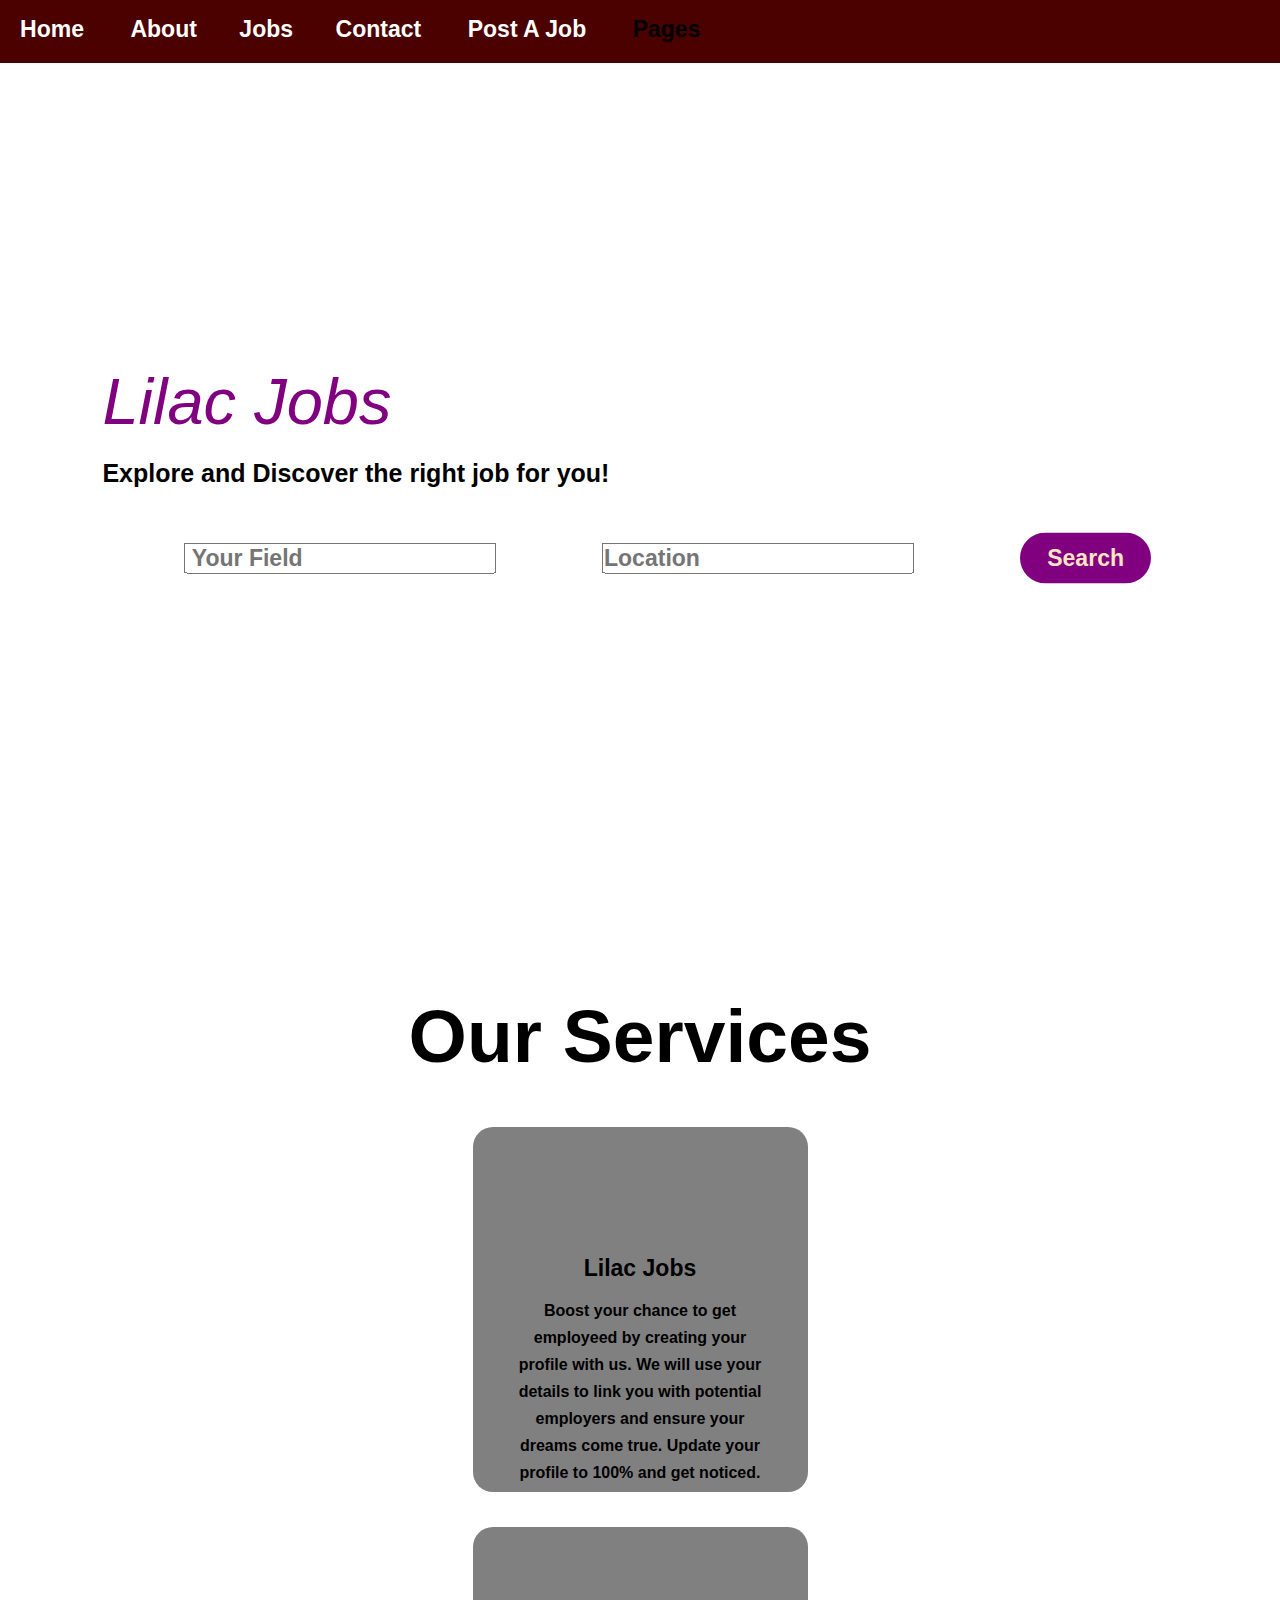
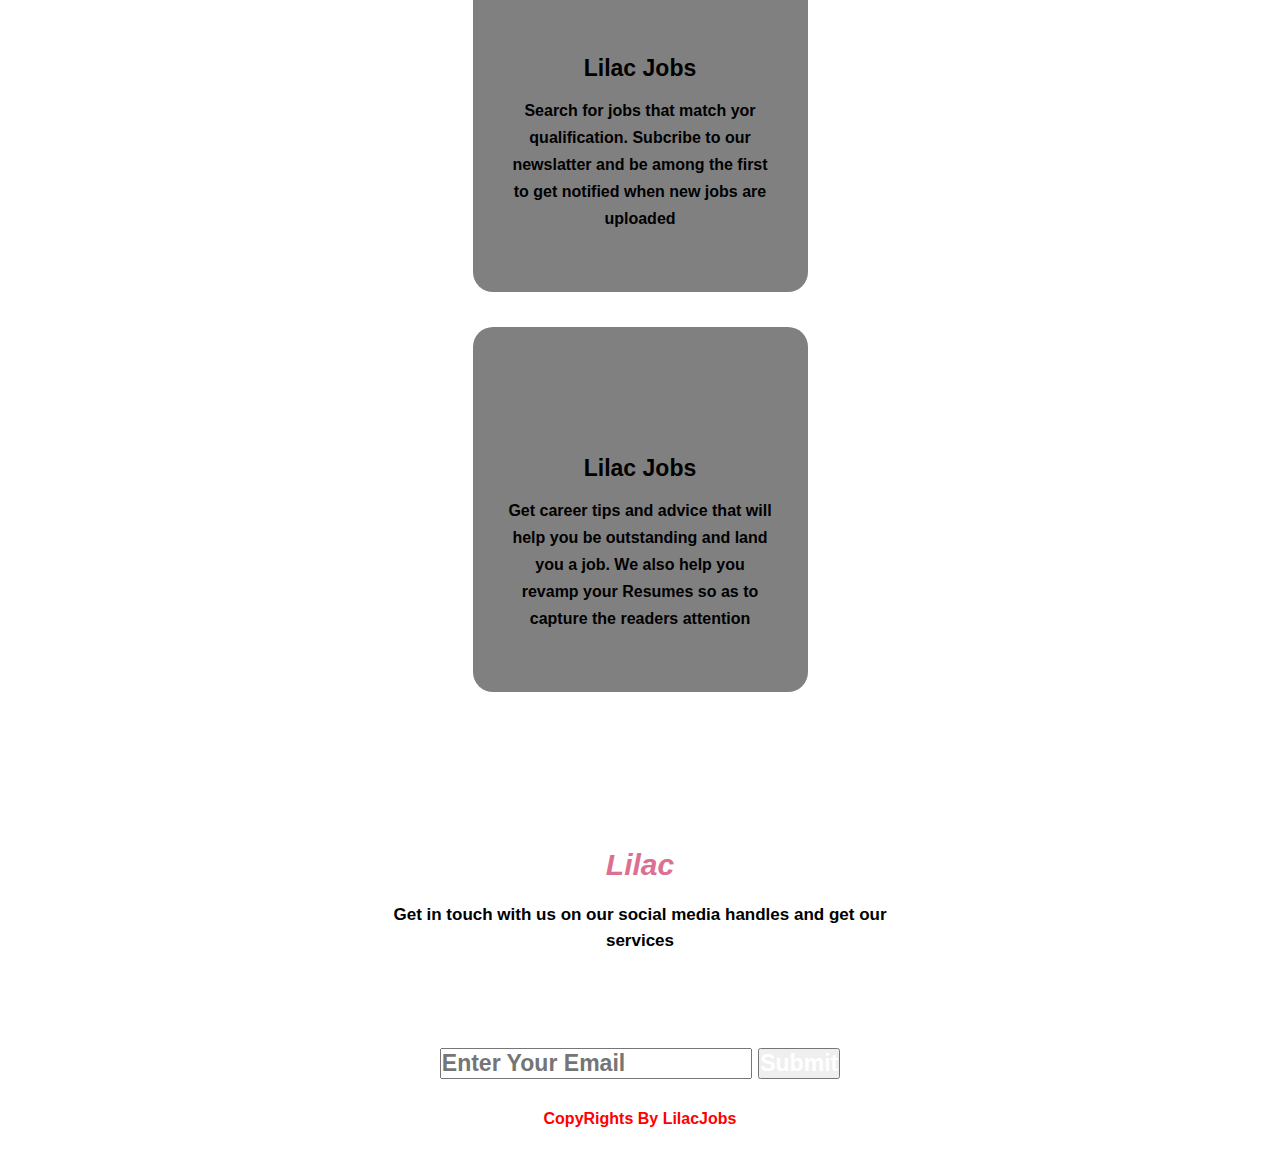
==== index.html @ 463be5fc "dropdown button" ====
<!DOCTYPE html>
<html lang="en">
<head>
    <meta charset="UTF-8">
    <meta http-equiv="X-UA-Compatible" content="IE=edge">
    <meta name="viewport" content="width=device-width, initial-scale=1.0">
    <title>Project</title>
    <link rel="stylesheet" href="./styles.css">
    <link rel="stylesheet" href="./signUp.html">
    <link rel="stylesheet" href="./careertips.html">
    <link rel="stylesheet" href="https://cdnjs.cloudflare.com/ajax/libs/font-awesome/4.7.0/css/font-awesome.min.css">
    <link rel="stylesheet" href="https://api.unsplash.com/search/photos?page=1&query=SEARCH_QUERY">
    <link rel="stylesheet" href="https://unsplash.com/developers">
    <script src="./scripts.js"></script>

</head>
    <body>
        <header>
            <nav>
                <div class="hamburger">
                    <span class="line"></span>
                    <span class="line"></span>
                    <span class="line"></span>
                </div>
    
                <div class="nav__link hide">
                    <ul>
                    <a href="index.html">Home</a>
                    <a href="about.html">About</a>
                    <div class="dropdown">
                        <button 
                        class="dropbtn">Jobs</button>
                        <div class="dropdown-content">
                            <a href="remote.html">Remote</a>
                            <a href="On-Site.html">On-Site</a>
                        </div>
                    </div>
                    <a href="contact.html">Contact</a>
                    <a href="post.html">Post A Job</a>
                       <a class="toggle-btn" href="">Pages<span class="arrow"></span>
                       </a>
                        <div class="dropdown-content">
                            <a href="careertips.html">CareerTips</a>
                            <a href="community.html">Community</a>
                        </div>
                    </div>

                </div>
            </nav>
            </header>
            <div class="hero"> 
              <div class="content">
                <img src="photo-1664575197229-3bbebc281874.webp" alt="">
                <h1>Lilac Jobs</h1>
                <h3>Explore and Discover the right job for you!</h3>
                    <div class="main">
                       <input id="field" type="text" placeholder=" Your Field">
                       <input id="location" type="text" placeholder="Location">
                       <a class="btn" href="#">Search</a>
                    </div>
               </div>
              </div>
            </div>
            <!----service section start---->
            <div class="service">
                <div class="title">
                    <h2>Our Services</h2>
                </div>
                <div class="box">
                    <div class="card">
                        <i class="fa-solid fa-bars"></i>
                        <h5>Lilac Jobs</h5>
                        <div class="pra">
                            <p>Boost your chance to get employeed by creating your profile with us. We will use your details to link you with potential employers and ensure your dreams come true. Update your profile to 100% and get noticed.</p>
                        </div>
                    </div>
                </div>
                <div class="box">
                    <div class="card">
                        <i class="fa-solid fa-user"></i>
                       <h5>Lilac Jobs</h5>
                       <div class="pra">
                           <p>Search for jobs that match yor qualification. Subcribe to our newslatter and be among the first to get notified when new jobs are uploaded</p>
                        </div>
                    </div>
                </div>
                <div class="box">
                    <div class="card">
                        <i class="fa-solid fa-bell"></i>
                        <h5>Lilac Jobs</h5>
                        <div class="pra">
                            <p>Get career tips and advice that will help you be outstanding and land you a job. We also help you revamp your Resumes so as to capture the readers attention</p>
                        </div>
                    </div>
                </div>
            </div>

            <!----Contact Us start---->
            <div class="Contact Us">
                <p>Make that Dream a Reality!</p>
                <a class="button-two" href="#">subscribe</a>
            </div>

            <!----footer start---->
            <footer>
                <p>Lilac</p>
                <p>Get in touch with us on our social media handles and get our services</p>
                <div class="social">
                    <a href="#"><i class="fa-brands fa-instagram"></i></a>
                    <a href="#"><i class="fa-brands fa-facebook"></i></a>
                    <a href="#"><i class="fa-regular fa-envelope"></i></a>
                    <a href="#"></a><i class="fa-brands fa-linkedin"></i></a>
                </div>
                <div class="newlatter">
                    <form>
                        <input type="email" name="email" id="mail" placeholder="Enter Your Email">
                        <input type="submit" name="submit" id="Subscribe">
                    </form>
                </div>
                <p class="end">CopyRights By LilacJobs</p>
            </footer>
        </body>
</html>
---- styles.css ----
*{
    padding: 0;
    margin: 0;
    font-family: sans-serif;
    box-sizing: border-box;
}
header{
    background-color: #4a0100;
    /*padding: 1rem 2rem: */
}
*{
    text-decoration: none;
    color: white;
    font-size: 1.2rem;
    font-weight: bold;
    /*text-transform: uppercase; */
}
/*nav styles */
.nav{
    width: 90%;
    margin: auto;
    display: flex;
    justify-content: space-between;
    align-items: center;
    padding-top: 20px;
}
.harmburger{
    padding: 20px;
    cursor: pointer;
}
.harmburger .line{
    display: block;
    width: 40px;
    height: 5px;
    margin-bottom: 10px;
    background-color: white;
}
.nav__link{
    position: absolute;
    width: 100px;
    top: 4rem;
    right: 8%;
    background-color: palevioletred;
}
.nav__link a{
    display: block;
    text-align: center;
    padding: 10px;
}
.nav__link a:hover{
    color: black;
}
.hide{
    display: none;
}
@media screen and (min-width: 600px) {
    .nav__link{
        display: block;
        position: static;
        width: auto;
        margin-right: 20px;
        background: none;
    }
    .nav__link a{
        display: inline-block;
        padding: 15px 20px;
    }
    .hamburger{
        display: none;
    }
}
.dropbtn{
    background-color: #4a0100;
    color: white;
    padding: 16px;
    font-size: 1.2rem;
    border: none;
}
.dropdown{
    position: relative;
    display: inline-block;
}
.dropdown-content{
    display: none;
    position: absolute;
    background-color: white;
    min-width: 160px;
    box-shadow: 0px 8px 16px 0px rgba(0,0,0,0.2);
    z-index: 1;
}
.dropdown-content a{
    color: white;
    padding: 12px 16px;
    text-decoration: none;
    display: block;
}
.dropdown-content a:hover{
    background-color: #52352f;
}
.dropdown:hover .dropdown-content{
    display: block;
}
.dropdown:hover .dropbtn{
    color: #f1f1f1;
}
.toggle-btn{
    position: relative;
    display: block;
    background: #4a0100;
    color: black;
    text-decoration: none;
    margin-bottom: 5px;
}
.arrow{
    position: absolute;
    top: 20px;
    right: 20px;
}
.arrow::before
.arrow::after{
    position: relative;
    content: '';
    display: block;
    width: 10px;
    height: 1px;
    background: white;
    transition: 0.3s ease-in-out;
}
.arrow ::before{
    transform: rotate(45deg);
}
.arrow::after{
    left: 6px;
    top: -1px;
    transform: rotate(-45deg);
}
.toggle-btn{
    background: #4a0100;
}
.toggle-btn.active .arrow::before{
    transform: rotate(-45deg);
}
.toggle-btn.active .arrow::after{
    transform: rotate(45deg);
}
.content{
    position: absolute;
    top: 50%;
    left: 8%;
    transform: translateY(-50%);
}
h1{
    color: purple;
    margin: 20px 0px 20px;
    font-size: 65px;
    font-style: italic;
    font-weight: lighter;
}
h3{
    color: black;
    font-size: 25px;
    margin-bottom: 45px;
}
.hero{
    height: 100vh;
    width: 100%;
    background-image: url(photo-1664575197229-3bbebc281874.webp);
    background-size: cover;
    background-position: center;
    background-color: white;
}
.btn{
    background-color: purple;
    color: bisque;
    text-decoration: none;
    border: 2px solid transparent;
    font-weight: bold;
    padding: 10px 25px;
    border-radius: 30px;
    transition: transform .4s;
}
.btn:hover{
    transform:scale(1.3);
}
.button{
    background-color: palevioletred;
    color: black;
    text-decoration: none;
    border: 2px solid transparent;
    font-weight: bold;
    padding: 13px 30px;
    border-radius: 30px;
    transition: .4s;
}
.button:hover{
    background-color: transparent;
    border: 2px solid purple;
    cursor: zoom-in;
}
.main{
    width: 1130px;
    max-width: 95%;
    margin: 0 auto;
    display: flex;
    align-items: center;
    justify-content: space-around;
}
.services{
    background: black;
    width: 100px;
    padding: 100px 0px;
    background-color: white;
}
.title h2{
    color: black;
    font-size: 75px;
    width: 1130px;
    margin: 30px auto;
    text-align: center;
}
h5{
    color: black;
    font-size: 23px;
    margin-bottom: 15px;
}
.pra p{
    color: black;
    font-size: 16px;
    line-height: 27px;
    margin-bottom: 25px;
}
.box{
    display: flex;
    justify-content: center;
    align-items: center;
    min-height: 400px;
}
.card{
    height: 365px;
    width: 335px;
    padding: 20px 35px;
    background: grey;
    border-radius: 20px;
    margin: 15px;
    position: relative;
    overflow: hidden;
    text-align: center;
}
.card i{
    font-size: 50px;
    display: block;
    text-align: center;
    margin: 25px 0px;
    color: #f9004d;
}
.card .button{
    background-color: #f9004d;
    color: #101010;
    text-decoration: none;
    border: 2px solid transparent;
    font-weight: bold;
    padding: 9px 22px;
    border-radius: 30px;
    transition: transform .4s;
}
.card .button:hover{
    background-color: transparent;
    border: 2px solid #f9004d;
    cursor: pointer;
}
.contact-us .button-two{
    background-color: #f9004d;
    color: black;
    text-decoration: none;
    border: 2px solid transparent;
    font-weight: bold;
    padding: 13px 30px;
    border-radius: 30px;
    transition: .4s;
}
.contact-us .button:hover{
    background-color: transparent;
    border: 2px solid;
    cursor: pointer;
}
footer{
    position: relative;
    width: 100%;
    height: 400px;
    background-color: white;
    display: flex;
    flex-direction: column;
    align-items: center;
    justify-content: center;
}
footer p:nth-child(1){
    font-size: 30px;
    color: palevioletred;
    margin-bottom: 20px;
    font-weight: bold;
    font-style: italic;
}
footer p:nth-child(2){
    color: black;
    font-size: 17px;
    width: 500px;
    text-align: center;
    line-height: 26px;
}
.social{
    display: flex;
}
.social a{
    width: 50px;
    height: 50px;
    display: flex;
    align-items: center;
    justify-content: center;
    background: white;
    border-radius: 100%;
    margin: 22px 10px;
    color: black;
    text-decoration: none;
    font-size: 20px;
}
.social a:hover{
    transform: scale(1.3);
    transition: .3s;
}
.newslatter{
    width: 380px;
    max-width: 100%;
    position: relative;
}
.newslatter form input:first-child{
    display: inline-block;
    width: 100%;
    padding: 14px 130px 14px 15px;
    border: 2px solid #f9004d;
    outline: none;
    border-radius: 30px;
}
.newslatter form input:last-child{
    position: absolute;
    display: inline-block;
    outline: none;
    padding: 10px 30px;
    border-radius: 30px;
    background-color: #f9004d;
    color: white;
    box-shadow: 0px 0px 5px #000,0px 0px 15px #858585;
    top: 6px;
    right: 6px;
}
.end{
    position: absolute;
    color: red;
    bottom: 35px;
    font-size: 16px;
}
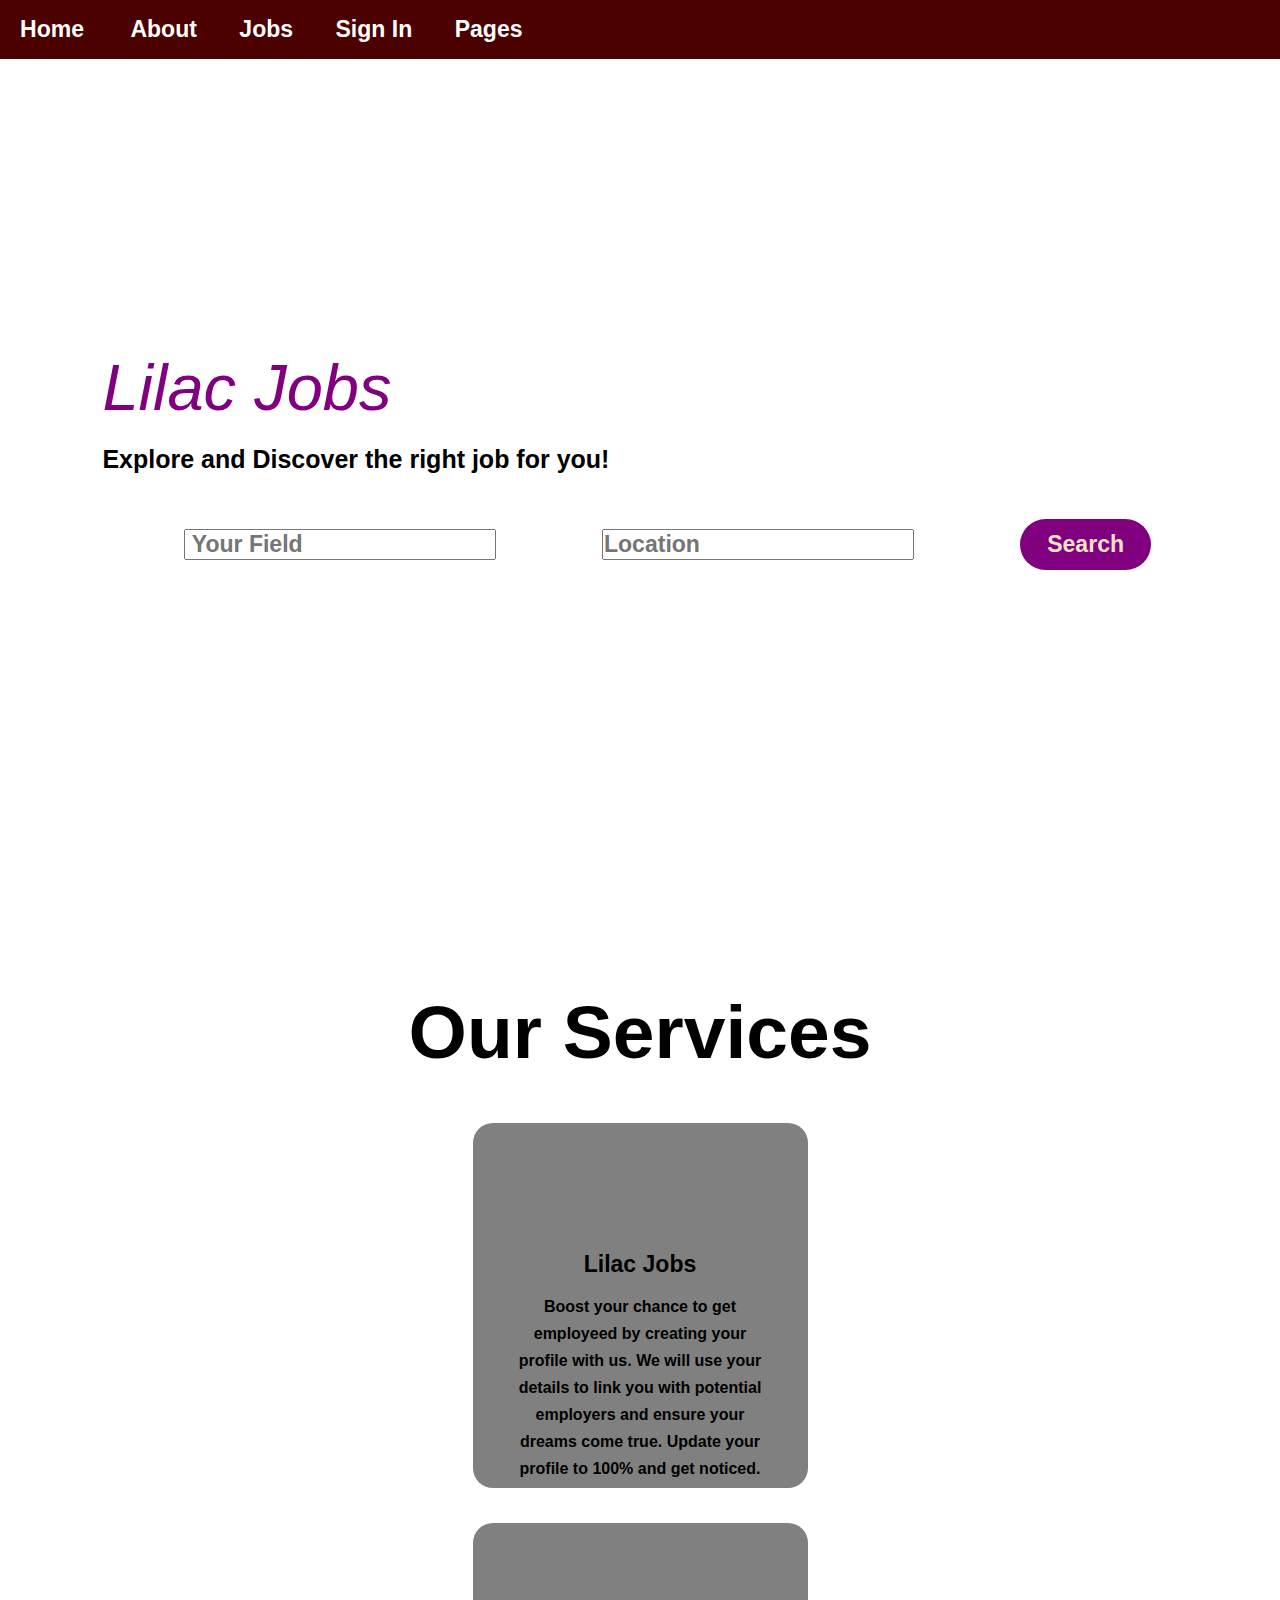
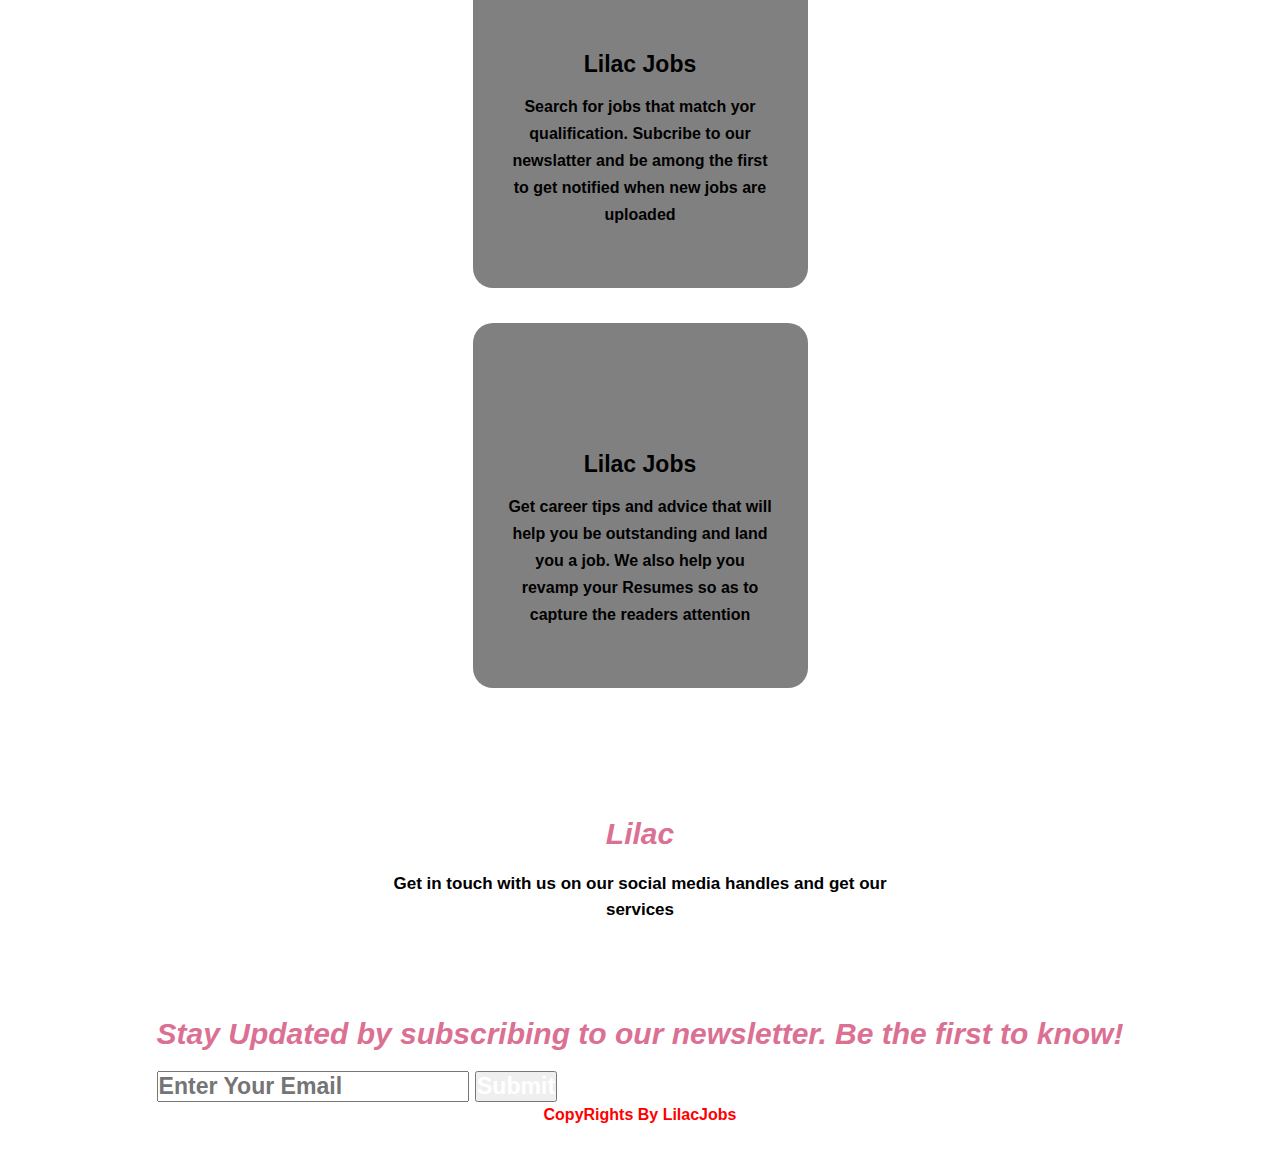
==== commit 8e81f645: "remote, about pages" ====
--- a/index.html
+++ b/index.html
@@ -10,7 +10,6 @@
     <link rel="stylesheet" href="./careertips.html">
     <link rel="stylesheet" href="https://cdnjs.cloudflare.com/ajax/libs/font-awesome/4.7.0/css/font-awesome.min.css">
     <link rel="stylesheet" href="https://api.unsplash.com/search/photos?page=1&query=SEARCH_QUERY">
-    <link rel="stylesheet" href="https://unsplash.com/developers">
     <script src="./scripts.js"></script>
 
 </head>
@@ -35,13 +34,16 @@
                             <a href="On-Site.html">On-Site</a>
                         </div>
                     </div>
-                    <a href="contact.html">Contact</a>
-                    <a href="post.html">Post A Job</a>
-                       <a class="toggle-btn" href="">Pages<span class="arrow"></span>
+                    <a href="signUp.html">Sign In</a>
+                    <div class="dropdown">
+                        <button 
+                        class="dropbtn">Pages</button>
+                       <a class="toggle-btn" href=""><span class="arrow"></span>
                        </a>
                         <div class="dropdown-content">
                             <a href="careertips.html">CareerTips</a>
                             <a href="community.html">Community</a>
+                            <a href="post.html">Post A Job</a>
                         </div>
                     </div>
 
@@ -50,7 +52,6 @@
             </header>
             <div class="hero"> 
               <div class="content">
-                <img src="photo-1664575197229-3bbebc281874.webp" alt="">
                 <h1>Lilac Jobs</h1>
                 <h3>Explore and Discover the right job for you!</h3>
                     <div class="main">
@@ -112,6 +113,7 @@
                     <a href="#"></a><i class="fa-brands fa-linkedin"></i></a>
                 </div>
                 <div class="newlatter">
+                    <p>Stay Updated by subscribing to our newsletter. Be the first to know!</p>
                     <form>
                         <input type="email" name="email" id="mail" placeholder="Enter Your Email">
                         <input type="submit" name="submit" id="Subscribe">
--- a/styles.css
+++ b/styles.css
@@ -107,7 +107,7 @@
     position: relative;
     display: block;
     background: #4a0100;
-    color: black;
+    color: white;
     text-decoration: none;
     margin-bottom: 5px;
 }
@@ -164,7 +164,7 @@
 .hero{
     height: 100vh;
     width: 100%;
-    background-image: url(photo-1664575197229-3bbebc281874.webp);
+    background-image: url();
     background-size: cover;
     background-position: center;
     background-color: white;
@@ -224,7 +224,7 @@
     margin-bottom: 15px;
 }
 .pra p{
-    color: black;
+   color: black;
     font-size: 16px;
     line-height: 27px;
     margin-bottom: 25px;
@@ -332,6 +332,12 @@
     max-width: 100%;
     position: relative;
 }
+.newslatter p{
+    color: black;
+    font-size: 16px;
+    line-height: 27px;
+    margin-bottom: 25px;
+}
 .newslatter form input:first-child{
     display: inline-block;
     width: 100%;
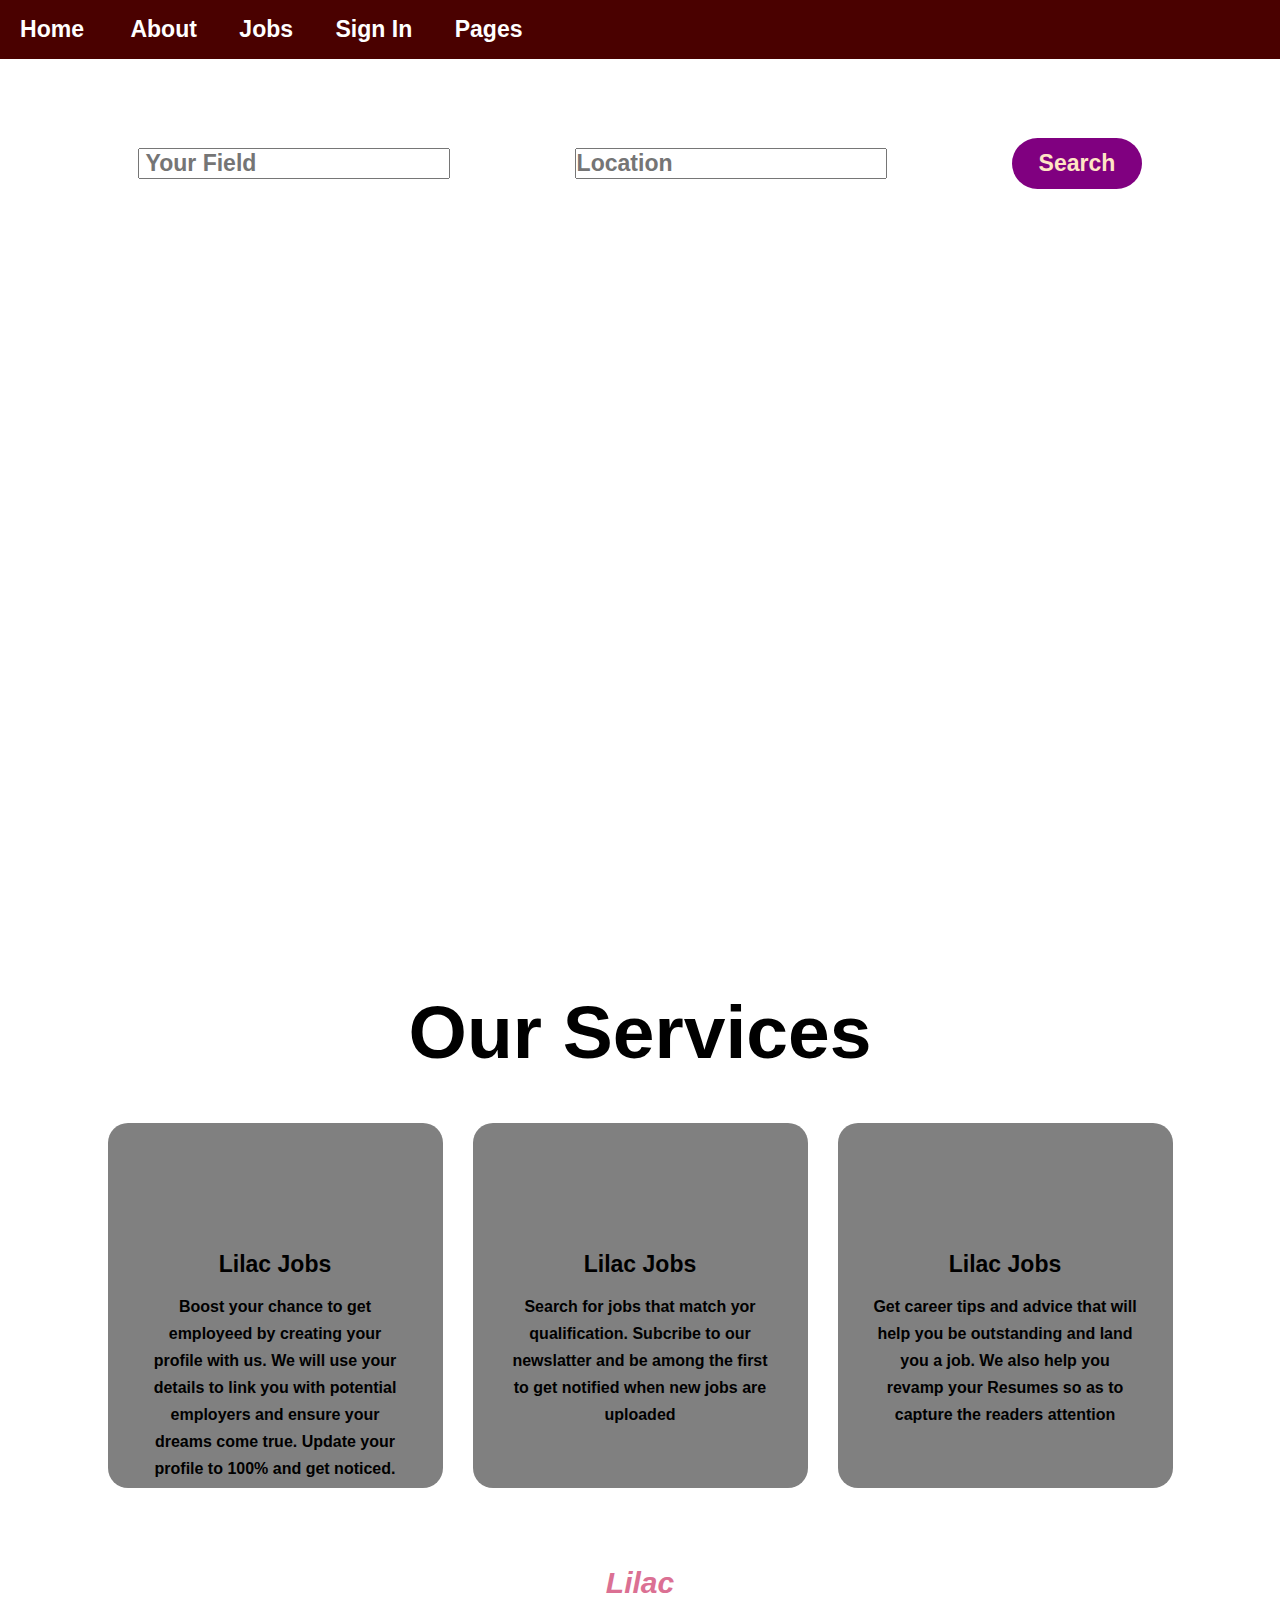
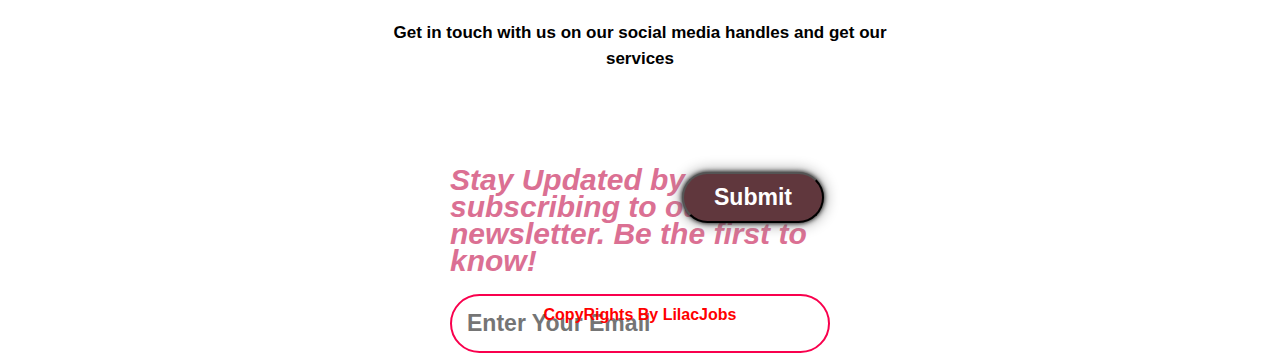
==== commit 1cba2d6a: "image added" ====
--- a/index.html
+++ b/index.html
@@ -23,7 +23,6 @@
                 </div>
     
                 <div class="nav__link hide">
-                    <ul>
                     <a href="index.html">Home</a>
                     <a href="about.html">About</a>
                     <div class="dropdown">
@@ -46,13 +45,11 @@
                             <a href="post.html">Post A Job</a>
                         </div>
                     </div>
-
                 </div>
             </nav>
             </header>
             <div class="hero"> 
-              <div class="content">
-                <h1>Lilac Jobs</h1>
+              <div class="content"></div>
                 <h3>Explore and Discover the right job for you!</h3>
                     <div class="main">
                        <input id="field" type="text" placeholder=" Your Field">
@@ -67,6 +64,7 @@
                 <div class="title">
                     <h2>Our Services</h2>
                 </div>
+            <div class="row">
                 <div class="box">
                     <div class="card">
                         <i class="fa-solid fa-bars"></i>
@@ -95,6 +93,7 @@
                     </div>
                 </div>
             </div>
+            </div>
 
             <!----Contact Us start---->
             <div class="Contact Us">
@@ -112,7 +111,7 @@
                     <a href="#"><i class="fa-regular fa-envelope"></i></a>
                     <a href="#"></a><i class="fa-brands fa-linkedin"></i></a>
                 </div>
-                <div class="newlatter">
+                <div class="newslatter">
                     <p>Stay Updated by subscribing to our newsletter. Be the first to know!</p>
                     <form>
                         <input type="email" name="email" id="mail" placeholder="Enter Your Email">
--- a/styles.css
+++ b/styles.css
@@ -149,22 +149,16 @@
     left: 8%;
     transform: translateY(-50%);
 }
-h1{
-    color: purple;
-    margin: 20px 0px 20px;
-    font-size: 65px;
+h3{
+    color: white;
+    font-size: 30px;
+    margin-bottom: 45px;
     font-style: italic;
-    font-weight: lighter;
-}
-h3{
-    color: black;
-    font-size: 25px;
-    margin-bottom: 45px;
 }
 .hero{
     height: 100vh;
     width: 100%;
-    background-image: url();
+    background-image: url(https://th.bing.com/th/id/R.3d20b0fa26b251c0a0afa829dad434cc?rik=JmPGMgT5o0X6Ag&pid=ImgRaw&r=0);
     background-size: cover;
     background-position: center;
     background-color: white;
@@ -199,17 +193,25 @@
 }
 .main{
     width: 1130px;
-    max-width: 95%;
+    max-width: 100%;
     margin: 0 auto;
     display: flex;
     align-items: center;
     justify-content: space-around;
+}
+.main :-ms-input-placeholder{
+    display: block;
+    width: 400px;
+    padding: 0 20px;
+    font: 20px/3 sans-serif;
+    color: peachpuff;
+    font-size: 13px;
 }
 .services{
     background: black;
     width: 100px;
     padding: 100px 0px;
-    background-color: white;
+    background-color: black;
 }
 .title h2{
     color: black;
@@ -229,7 +231,7 @@
     line-height: 27px;
     margin-bottom: 25px;
 }
-.box{
+.row{
     display: flex;
     justify-content: center;
     align-items: center;
@@ -352,7 +354,7 @@
     outline: none;
     padding: 10px 30px;
     border-radius: 30px;
-    background-color: #f9004d;
+    background-color: #60373d;
     color: white;
     box-shadow: 0px 0px 5px #000,0px 0px 15px #858585;
     top: 6px;
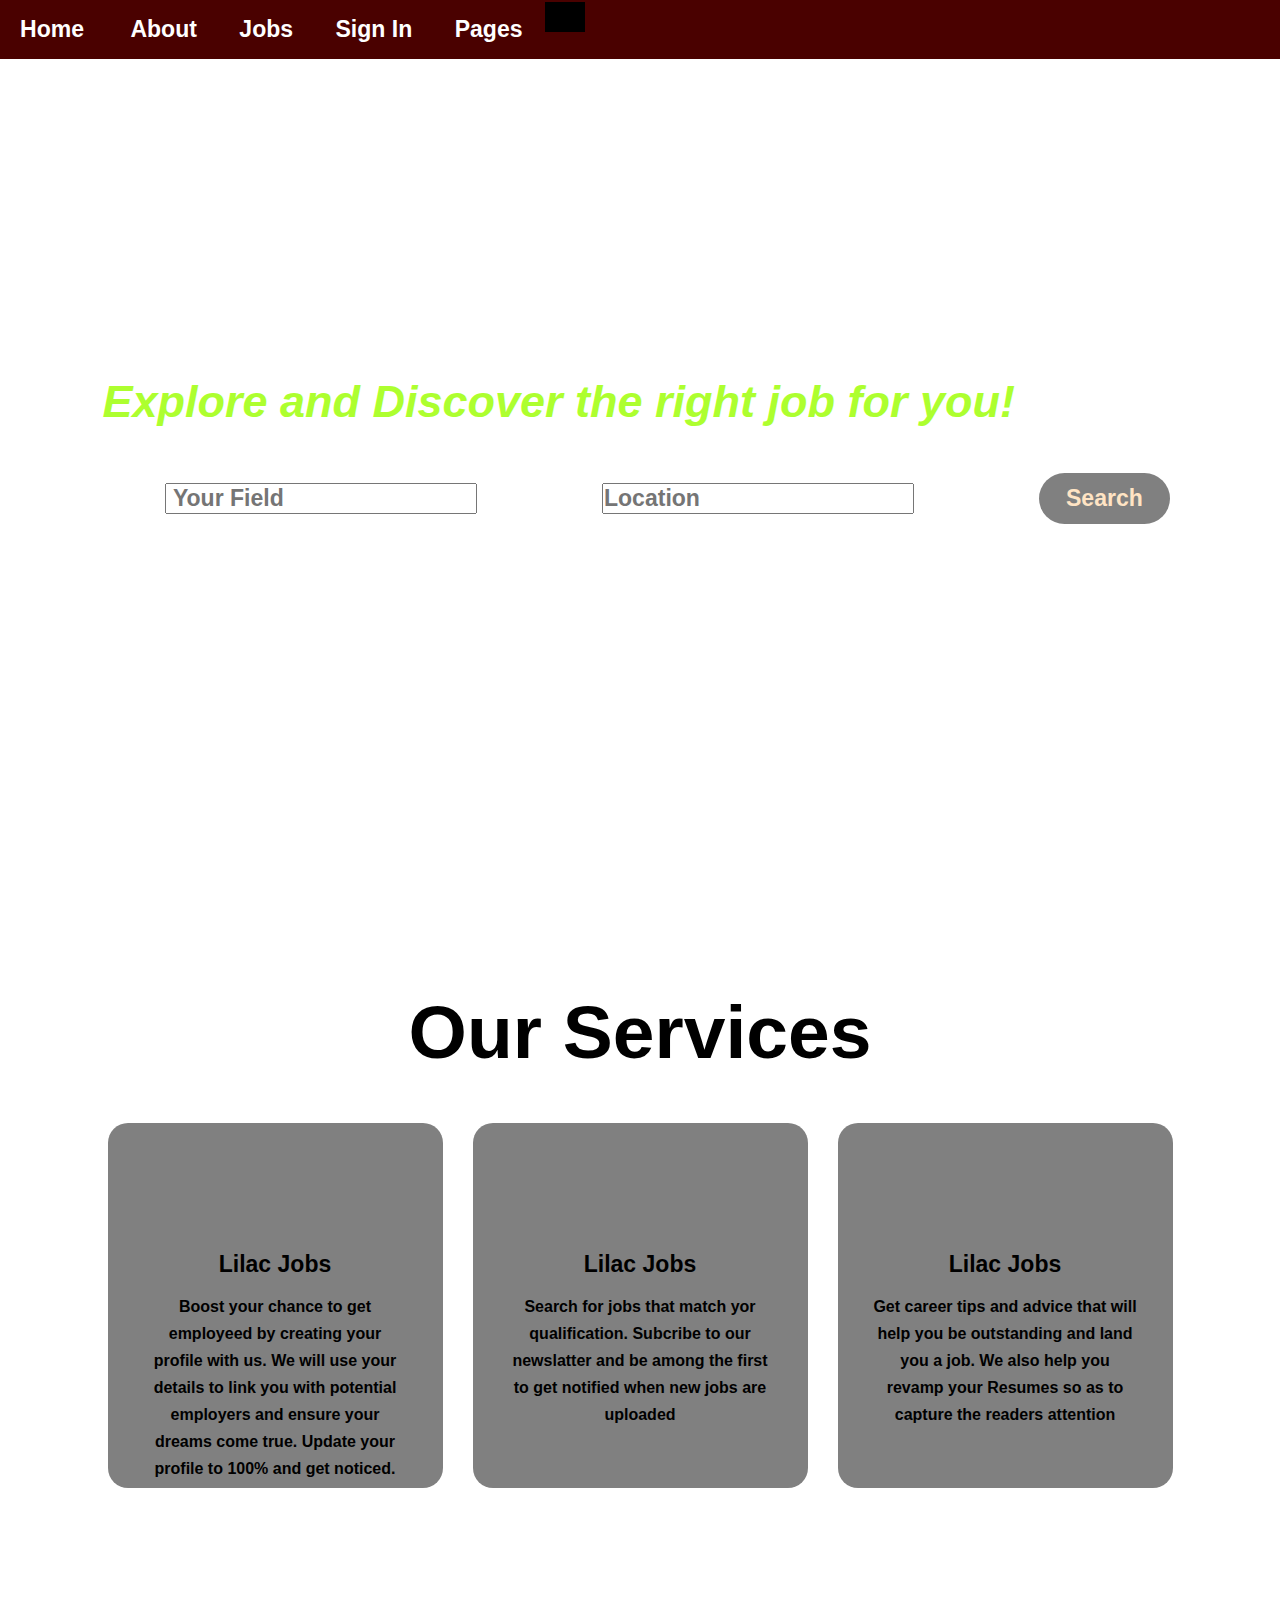
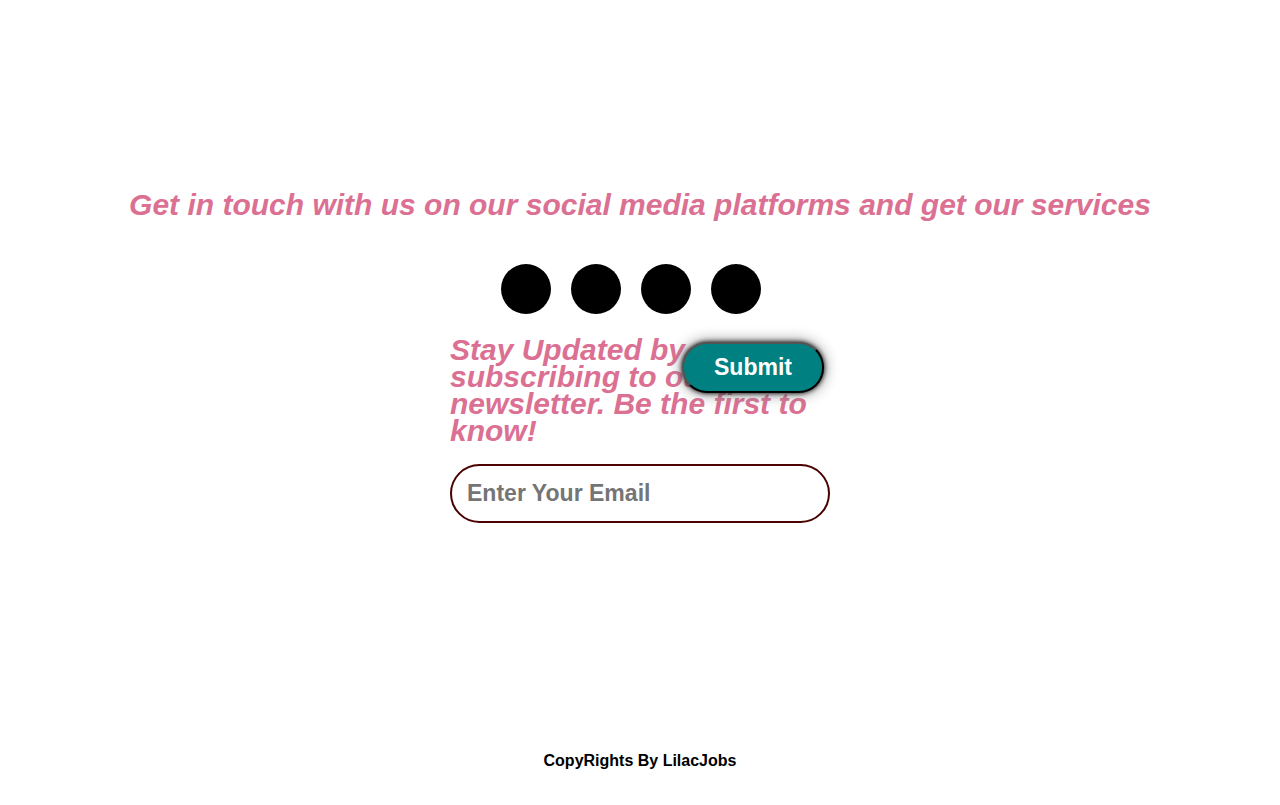
==== commit ed69ccb5: "animation" ====
--- a/index.html
+++ b/index.html
@@ -9,8 +9,10 @@
     <link rel="stylesheet" href="./signUp.html">
     <link rel="stylesheet" href="./careertips.html">
     <link rel="stylesheet" href="https://cdnjs.cloudflare.com/ajax/libs/font-awesome/4.7.0/css/font-awesome.min.css">
-    <link rel="stylesheet" href="https://api.unsplash.com/search/photos?page=1&query=SEARCH_QUERY">
-    <script src="./scripts.js"></script>
+    <link rel="stylesheet" href="https://cdn.jsdelivr.net/npm/animate.css@3.5.2/animate.min.css">
+    <link rel="stylesheet" href="https://cdnjs.cloudflare.com/ajax/libs/animate.css/3.5.2/animate.min.css">
+    <link rel="stylesheet" href="//www.bing.com/ck/a?!&&p=c73156f9da7ca412JmltdHM9MTY3OTE4NDAwMCZpZ3VpZD0xNGI0YjcyZC02YmE2LTY0ODQtMDJlMi1hNjk0NmE1YTY1NWQmaW5zaWQ9NTM5OQ&ptn=3&hsh=3&fclid=14b4b72d-6ba6-6484-02e2-a6946a5a655d&psq=font+awesome+href+link&u=a1aHR0cHM6Ly93d3cuY2RucGtnLmNvbS9mb250LWF3ZXNvbWUvNC43LjA&ntb=1">
+    <script src="./scripts.js">defer</script>
 
 </head>
     <body>
@@ -49,15 +51,14 @@
             </nav>
             </header>
             <div class="hero"> 
-              <div class="content"></div>
-                <h3>Explore and Discover the right job for you!</h3>
+              <div class="content">
+                 <h3 class="animated slideInLeft delay-8s">Explore and Discover the right job for you!</h3>
                     <div class="main">
                        <input id="field" type="text" placeholder=" Your Field">
                        <input id="location" type="text" placeholder="Location">
                        <a class="btn" href="#">Search</a>
                     </div>
-               </div>
-              </div>
+                </div>
             </div>
             <!----service section start---->
             <div class="service">
@@ -66,7 +67,7 @@
                 </div>
             <div class="row">
                 <div class="box">
-                    <div class="card">
+                    <div class="card" class="animated infinite slideInLeft delay-4s">
                         <i class="fa-solid fa-bars"></i>
                         <h5>Lilac Jobs</h5>
                         <div class="pra">
@@ -75,7 +76,7 @@
                     </div>
                 </div>
                 <div class="box">
-                    <div class="card">
+                    <div class="card" class="animated infinite slideInLeft delay-6s">
                         <i class="fa-solid fa-user"></i>
                        <h5>Lilac Jobs</h5>
                        <div class="pra">
@@ -84,7 +85,7 @@
                     </div>
                 </div>
                 <div class="box">
-                    <div class="card">
+                    <div class="card" class="animated inifinite slideInLeft delay-8s">
                         <i class="fa-solid fa-bell"></i>
                         <h5>Lilac Jobs</h5>
                         <div class="pra">
@@ -95,16 +96,9 @@
             </div>
             </div>
 
-            <!----Contact Us start---->
-            <div class="Contact Us">
-                <p>Make that Dream a Reality!</p>
-                <a class="button-two" href="#">subscribe</a>
-            </div>
-
             <!----footer start---->
             <footer>
-                <p>Lilac</p>
-                <p>Get in touch with us on our social media handles and get our services</p>
+                <p>Get in touch with us on our social media platforms and get our services</p>
                 <div class="social">
                     <a href="#"><i class="fa-brands fa-instagram"></i></a>
                     <a href="#"><i class="fa-brands fa-facebook"></i></a>
--- a/styles.css
+++ b/styles.css
@@ -95,7 +95,7 @@
     display: block;
 }
 .dropdown-content a:hover{
-    background-color: #52352f;
+    background-color: teal;
 }
 .dropdown:hover .dropdown-content{
     display: block;
@@ -106,7 +106,7 @@
 .toggle-btn{
     position: relative;
     display: block;
-    background: #4a0100;
+    background: white;
     color: white;
     text-decoration: none;
     margin-bottom: 5px;
@@ -135,7 +135,7 @@
     transform: rotate(-45deg);
 }
 .toggle-btn{
-    background: #4a0100;
+    background: black;
 }
 .toggle-btn.active .arrow::before{
     transform: rotate(-45deg);
@@ -150,8 +150,8 @@
     transform: translateY(-50%);
 }
 h3{
-    color: white;
-    font-size: 30px;
+    color: #adff2f;
+    font-size: 45px;
     margin-bottom: 45px;
     font-style: italic;
 }
@@ -164,7 +164,7 @@
     background-color: white;
 }
 .btn{
-    background-color: purple;
+    background-color: grey;
     color: bisque;
     text-decoration: none;
     border: 2px solid transparent;
@@ -188,7 +188,7 @@
 }
 .button:hover{
     background-color: transparent;
-    border: 2px solid purple;
+    border: 2px solid teal;
     cursor: zoom-in;
 }
 .main{
@@ -201,7 +201,7 @@
 }
 .main :-ms-input-placeholder{
     display: block;
-    width: 400px;
+    width: 800px;
     padding: 0 20px;
     font: 20px/3 sans-serif;
     color: peachpuff;
@@ -210,6 +210,7 @@
 .services{
     background: black;
     width: 100px;
+    height: 100vh;
     padding: 100px 0px;
     background-color: black;
 }
@@ -253,7 +254,7 @@
     display: block;
     text-align: center;
     margin: 25px 0px;
-    color: #f9004d;
+    color: black;
 }
 .card .button{
     background-color: #f9004d;
@@ -288,7 +289,7 @@
 footer{
     position: relative;
     width: 100%;
-    height: 400px;
+    height: 100vh;
     background-color: white;
     display: flex;
     flex-direction: column;
@@ -318,7 +319,7 @@
     display: flex;
     align-items: center;
     justify-content: center;
-    background: white;
+    background: black;
     border-radius: 100%;
     margin: 22px 10px;
     color: black;
@@ -344,7 +345,7 @@
     display: inline-block;
     width: 100%;
     padding: 14px 130px 14px 15px;
-    border: 2px solid #f9004d;
+    border: 2px solid #4a0100;
     outline: none;
     border-radius: 30px;
 }
@@ -353,16 +354,16 @@
     display: inline-block;
     outline: none;
     padding: 10px 30px;
-    border-radius: 30px;
-    background-color: #60373d;
-    color: white;
-    box-shadow: 0px 0px 5px #000,0px 0px 15px #858585;
+    border-radius: 25px;
+    background-color: teal;
+    color: white;
+    box-shadow: 0px 0px 5px #000,0px 0px 15px grey;
     top: 6px;
     right: 6px;
 }
 .end{
     position: absolute;
-    color: red;
+    color: black;
     bottom: 35px;
     font-size: 16px;
 }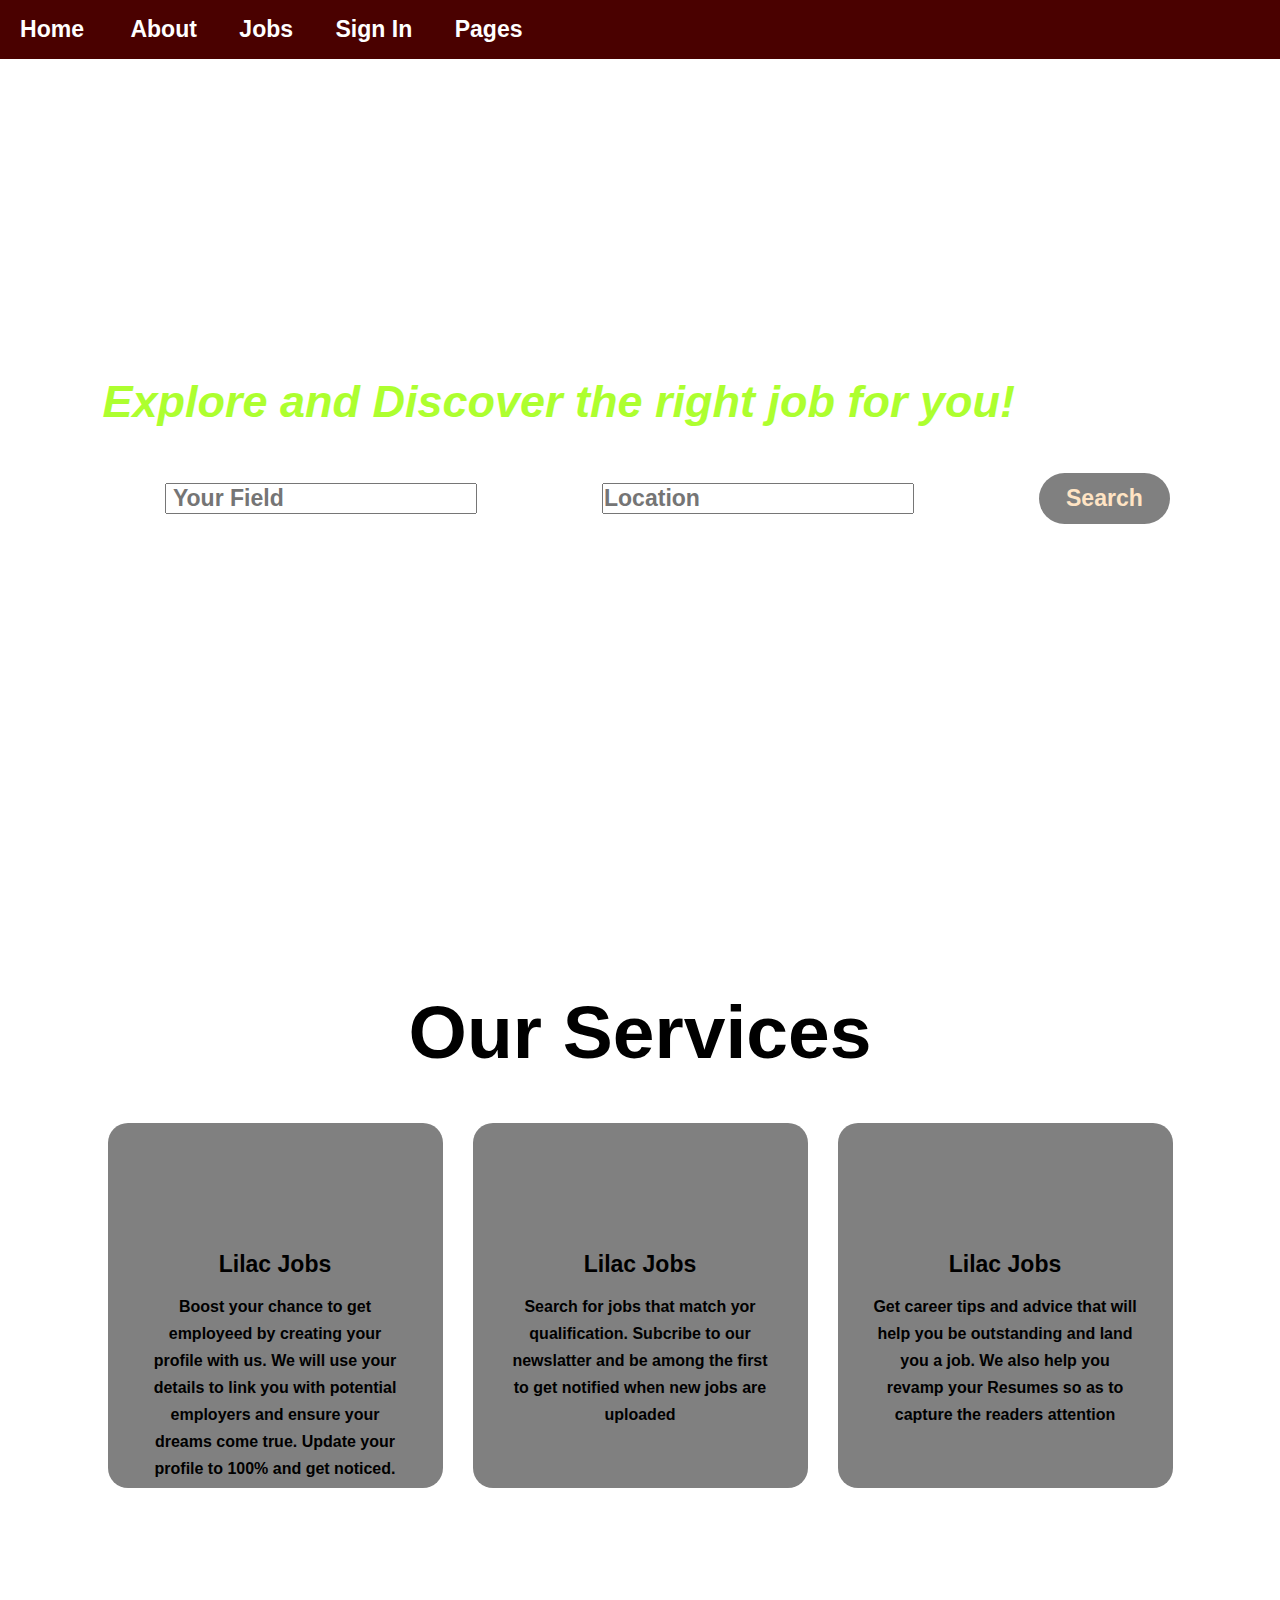
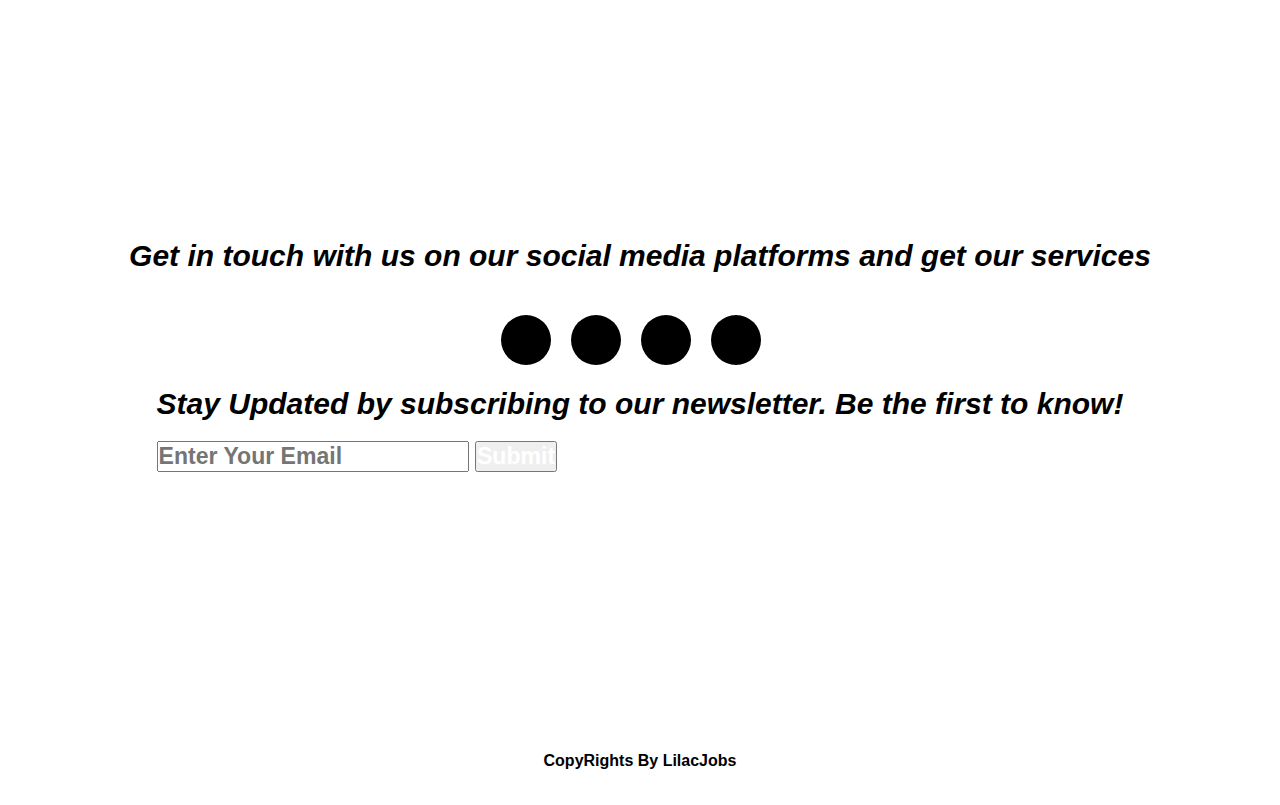
==== commit cbd863f8: "annimation" ====
--- a/index.html
+++ b/index.html
@@ -39,7 +39,6 @@
                     <div class="dropdown">
                         <button 
                         class="dropbtn">Pages</button>
-                       <a class="toggle-btn" href=""><span class="arrow"></span>
                        </a>
                         <div class="dropdown-content">
                             <a href="careertips.html">CareerTips</a>
@@ -67,7 +66,7 @@
                 </div>
             <div class="row">
                 <div class="box">
-                    <div class="card" class="animated infinite slideInLeft delay-4s">
+                    <div class="card">
                         <i class="fa-solid fa-bars"></i>
                         <h5>Lilac Jobs</h5>
                         <div class="pra">
@@ -76,7 +75,7 @@
                     </div>
                 </div>
                 <div class="box">
-                    <div class="card" class="animated infinite slideInLeft delay-6s">
+                    <div class="card">
                         <i class="fa-solid fa-user"></i>
                        <h5>Lilac Jobs</h5>
                        <div class="pra">
@@ -85,7 +84,7 @@
                     </div>
                 </div>
                 <div class="box">
-                    <div class="card" class="animated inifinite slideInLeft delay-8s">
+                    <div class="card">
                         <i class="fa-solid fa-bell"></i>
                         <h5>Lilac Jobs</h5>
                         <div class="pra">
@@ -105,13 +104,14 @@
                     <a href="#"><i class="fa-regular fa-envelope"></i></a>
                     <a href="#"></a><i class="fa-brands fa-linkedin"></i></a>
                 </div>
-                <div class="newslatter">
-                    <p>Stay Updated by subscribing to our newsletter. Be the first to know!</p>
-                    <form>
+
+                  <div clas="newslatter">  
+                    <p>Stay Updated by subscribing to our newsletter. Be the first to know!</p> 
+                      <form>
                         <input type="email" name="email" id="mail" placeholder="Enter Your Email">
                         <input type="submit" name="submit" id="Subscribe">
-                    </form>
-                </div>
+                      </form>
+                    </div>
                 <p class="end">CopyRights By LilacJobs</p>
             </footer>
         </body>
--- a/styles.css
+++ b/styles.css
@@ -134,15 +134,6 @@
     top: -1px;
     transform: rotate(-45deg);
 }
-.toggle-btn{
-    background: black;
-}
-.toggle-btn.active .arrow::before{
-    transform: rotate(-45deg);
-}
-.toggle-btn.active .arrow::after{
-    transform: rotate(45deg);
-}
 .content{
     position: absolute;
     top: 50%;
@@ -212,7 +203,7 @@
     width: 100px;
     height: 100vh;
     padding: 100px 0px;
-    background-color: black;
+    background-color: white;
 }
 .title h2{
     color: black;
@@ -249,6 +240,23 @@
     overflow: hidden;
     text-align: center;
 }
+.card{
+    animation-duration: 2s;
+    animation-name: slideoutleft;
+    animation-iteration-count: infinite;
+    animation-direction: normal;
+}
+@keyframes slideoutleft {
+    0% {
+        margin-left: 0%;
+    }
+    50% {
+        margin-left:300px;
+    }
+    100% {
+        margin-left: 0%;
+    }
+}
 .card i{
     font-size: 50px;
     display: block;
@@ -298,7 +306,7 @@
 }
 footer p:nth-child(1){
     font-size: 30px;
-    color: palevioletred;
+    color: black;
     margin-bottom: 20px;
     font-weight: bold;
     font-style: italic;
@@ -334,12 +342,6 @@
     width: 380px;
     max-width: 100%;
     position: relative;
-}
-.newslatter p{
-    color: black;
-    font-size: 16px;
-    line-height: 27px;
-    margin-bottom: 25px;
 }
 .newslatter form input:first-child{
     display: inline-block;
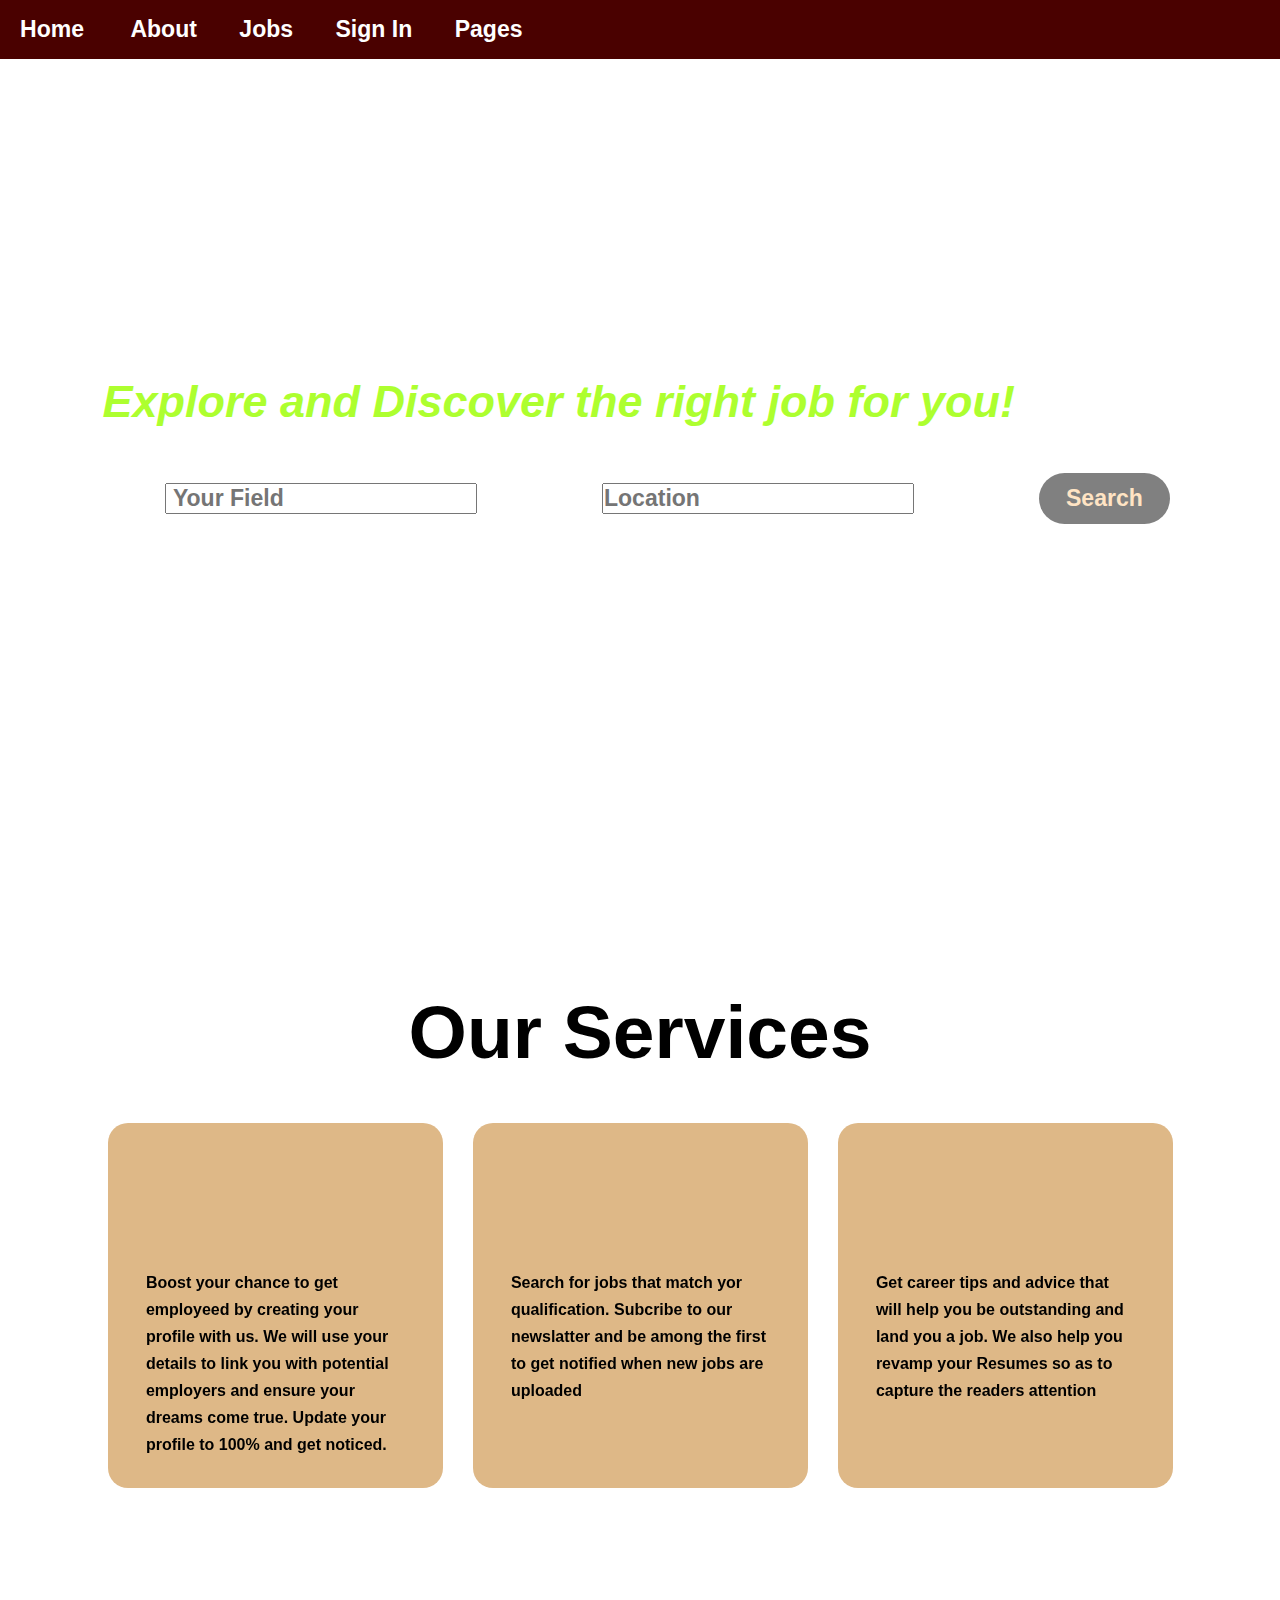
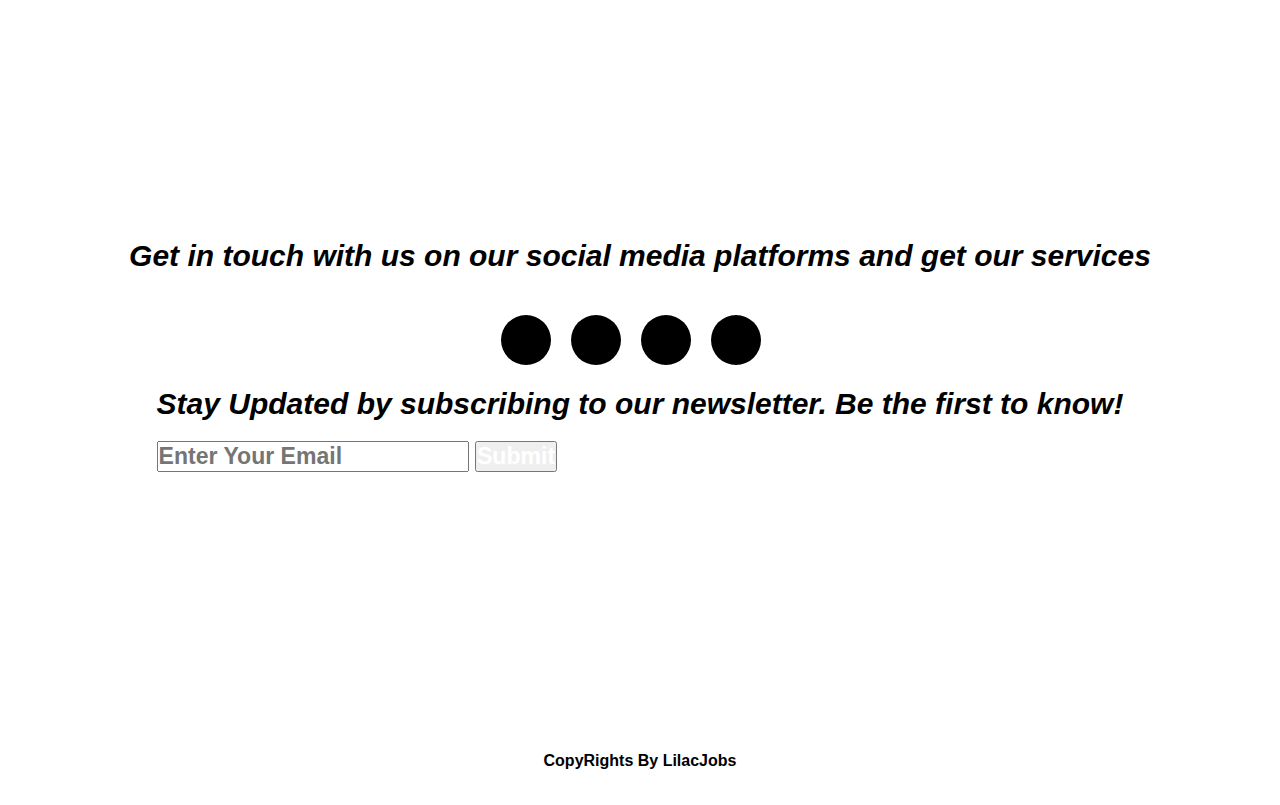
==== commit 333d930a: "cards slide" ====
--- a/index.html
+++ b/index.html
@@ -67,29 +67,53 @@
             <div class="row">
                 <div class="box">
                     <div class="card">
-                        <i class="fa-solid fa-bars"></i>
-                        <h5>Lilac Jobs</h5>
-                        <div class="pra">
-                            <p>Boost your chance to get employeed by creating your profile with us. We will use your details to link you with potential employers and ensure your dreams come true. Update your profile to 100% and get noticed.</p>
+                        <div class="card-side front">
+                            <i class="fa-solid fa-bars"></i>
+                            <div class="pra">
+                                <p>Boost your chance to get employeed by creating your profile with us. We will use your details to link you with potential employers and ensure your dreams come true. Update your profile to 100% and get noticed.</p>
+                            </div>
+                        </div>
+                        <div class="card-side back">
+                            <i class="fa-solid fa-user"></i>
+                            <div class="pra">
+                                <p>Search for jobs that match yor qualification. Subcribe to our newslatter and be among the first to get notified when new jobs are uploaded</p>
+                             </div>
                         </div>
                     </div>
                 </div>
-                <div class="box">
+                <div class="">
                     <div class="card">
-                        <i class="fa-solid fa-user"></i>
-                       <h5>Lilac Jobs</h5>
-                       <div class="pra">
-                           <p>Search for jobs that match yor qualification. Subcribe to our newslatter and be among the first to get notified when new jobs are uploaded</p>
+                        <div class="card-side front">
+                            <i class="fa-solid fa-user"></i>
+                           <div class="pra">
+                               <p>Search for jobs that match yor qualification. Subcribe to our newslatter and be among the first to get notified when new jobs are uploaded</p>
+                            </div>
                         </div>
-                    </div>
-                </div>
-                <div class="box">
-                    <div class="card">
-                        <i class="fa-solid fa-bell"></i>
+                        <div class="card-side back">
+                            <i class="fa-solid fa-bell"></i>
                         <h5>Lilac Jobs</h5>
                         <div class="pra">
                             <p>Get career tips and advice that will help you be outstanding and land you a job. We also help you revamp your Resumes so as to capture the readers attention</p>
                         </div>
+                        </div>
+                        
+                    </div>
+                </div>
+                <div class="">
+                    <div class="card">
+                        <div class="card-side front">
+                            <i class="fa-solid fa-bell"></i>
+                            <div class="pra">
+                                <p>Get career tips and advice that will help you be outstanding and land you a job. We also help you revamp your Resumes so as to capture the readers attention</p>
+                            </div> 
+                        </div>
+                        <div class="card-side back">
+                            <i class="fa-solid fa-bars"></i>
+                            <div class="pra">
+                                <p>Boost your chance to get employeed by creating your profile with us. We will use your details to link you with potential employers and ensure your dreams come true. Update your profile to 100% and get noticed.</p>
+                            </div>
+                        </div>
+                        
                     </div>
                 </div>
             </div>
--- a/styles.css
+++ b/styles.css
@@ -203,7 +203,7 @@
     width: 100px;
     height: 100vh;
     padding: 100px 0px;
-    background-color: white;
+    background-color: black;
 }
 .title h2{
     color: black;
@@ -230,34 +230,40 @@
     min-height: 400px;
 }
 .card{
+    perspective: 150rem;
+    position: relative;
     height: 365px;
+    width: 335px;                                          
+    margin: 15px;
+    background-color: burlywood;
+    border-radius: 20px;
+}
+.card-side{
+    height: 365px;
+    border-radius: 20px;
+    transition: all 0.8s ease;
+    backface-visibility: hidden;
+    position: relative;
+    top: 0;
+    left: 0;
     width: 335px;
-    padding: 20px 35px;
-    background: grey;
-    border-radius: 20px;
-    margin: 15px;
-    position: relative;
-    overflow: hidden;
-    text-align: center;
-}
-.card{
-    animation-duration: 2s;
-    animation-name: slideoutleft;
-    animation-iteration-count: infinite;
-    animation-direction: normal;
-}
-@keyframes slideoutleft {
-    0% {
-        margin-left: 0%;
-    }
-    50% {
-        margin-left:300px;
-    }
-    100% {
-        margin-left: 0%;
-    }
-}
-.card i{
+    padding: 2rem;
+    color: transparent;
+}
+.card-side.back{
+    transform: rotateY(-180deg);
+    background-color: #4a0100;
+}
+.card-side.front{
+    background-color: none;
+}
+.card:hover .card-size.front{
+    transform: rotateY(180deg);
+}
+.card:hover .card-size.back{
+    transform: rotateY(0deg);
+}
+.card-side i{
     font-size: 50px;
     display: block;
     text-align: center;
@@ -265,7 +271,7 @@
     color: black;
 }
 .card .button{
-    background-color: #f9004d;
+    background-color: black;
     color: #101010;
     text-decoration: none;
     border: 2px solid transparent;
@@ -275,7 +281,7 @@
     transition: transform .4s;
 }
 .card .button:hover{
-    background-color: transparent;
+    background-color: grey;
     border: 2px solid #f9004d;
     cursor: pointer;
 }
@@ -368,4 +374,9 @@
     color: black;
     bottom: 35px;
     font-size: 16px;
-}+}
+
+
+
+
+
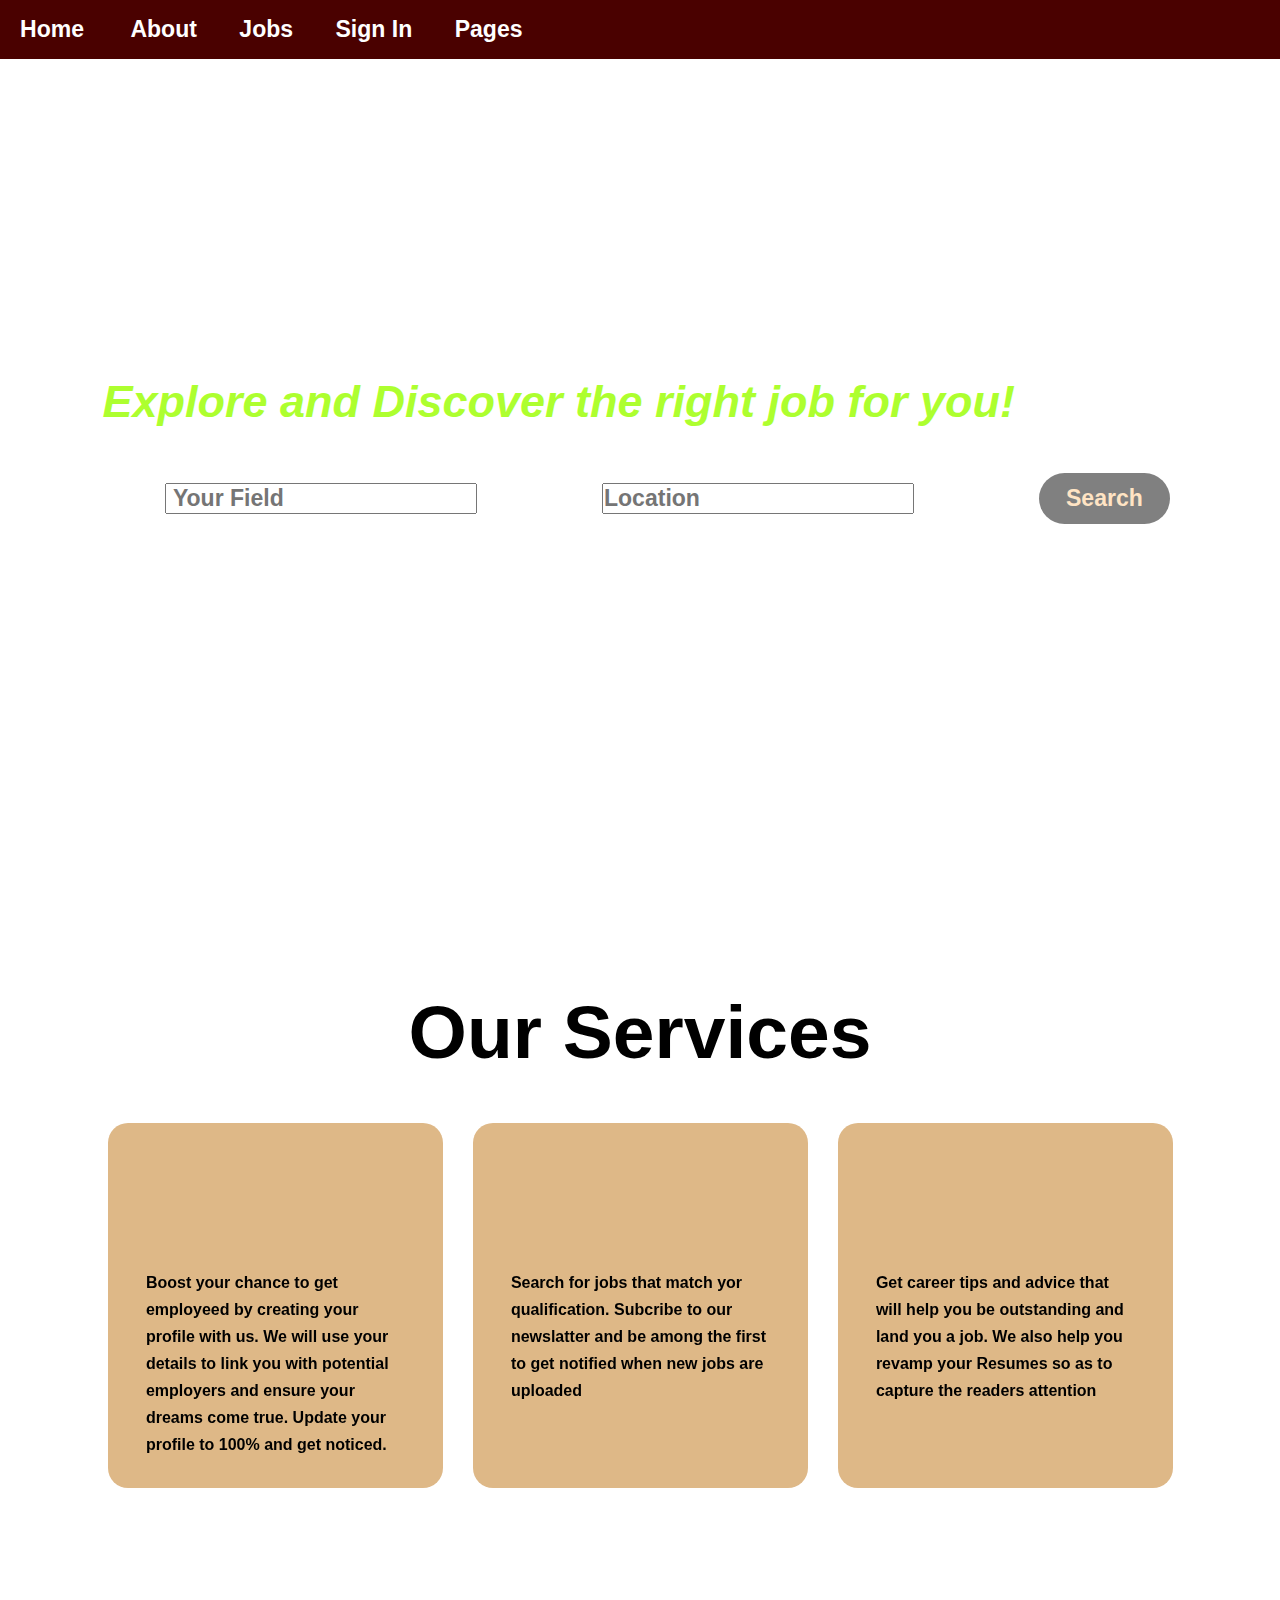
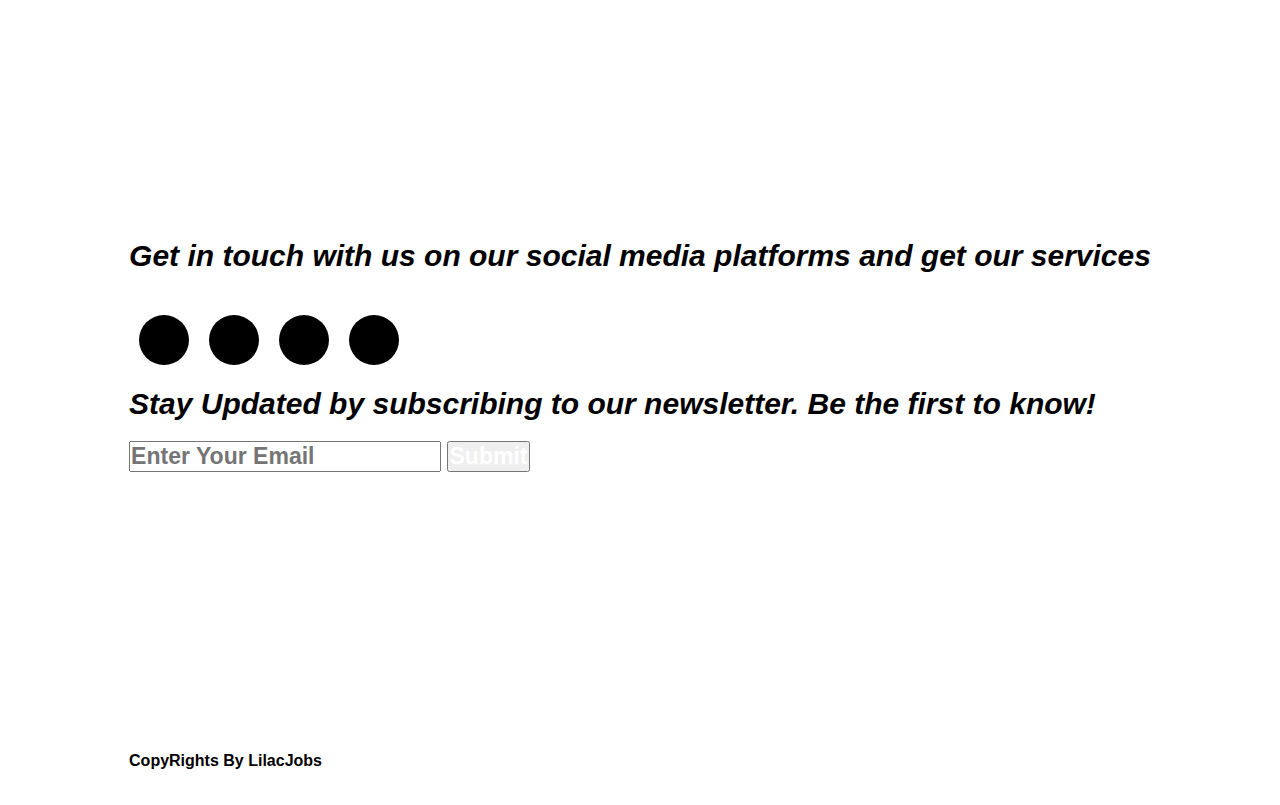
==== commit e311d6f7: "footer" ====
--- a/index.html
+++ b/index.html
@@ -121,22 +121,24 @@
 
             <!----footer start---->
             <footer>
-                <p>Get in touch with us on our social media platforms and get our services</p>
-                <div class="social">
-                    <a href="#"><i class="fa-brands fa-instagram"></i></a>
-                    <a href="#"><i class="fa-brands fa-facebook"></i></a>
-                    <a href="#"><i class="fa-regular fa-envelope"></i></a>
-                    <a href="#"></a><i class="fa-brands fa-linkedin"></i></a>
-                </div>
+                <div class="footer">
+                    <p>Get in touch with us on our social media platforms and get our services</p>
+                    <div class="social">
+                        <a href="#"><i class="fa-brands fa-instagram"></i></a>
+                        <a href="#"><i class="fa-brands fa-facebook"></i></a>
+                        <a href="#"><i class="fa-regular fa-envelope"></i></a>
+                        <a href="#"></a><i class="fa-brands fa-linkedin"></i></a>
+                    </div>
 
-                  <div clas="newslatter">  
-                    <p>Stay Updated by subscribing to our newsletter. Be the first to know!</p> 
+                    <div clas="newslatter">  
+                     <p>Stay Updated by subscribing to our newsletter. Be the first to know!</p> 
                       <form>
                         <input type="email" name="email" id="mail" placeholder="Enter Your Email">
                         <input type="submit" name="submit" id="Subscribe">
                       </form>
                     </div>
-                <p class="end">CopyRights By LilacJobs</p>
+                 <p class="end">CopyRights By LilacJobs</p>
+                </div>
             </footer>
         </body>
 </html>--- a/styles.css
+++ b/styles.css
@@ -336,7 +336,7 @@
     background: black;
     border-radius: 100%;
     margin: 22px 10px;
-    color: black;
+    color: white;
     text-decoration: none;
     font-size: 20px;
 }
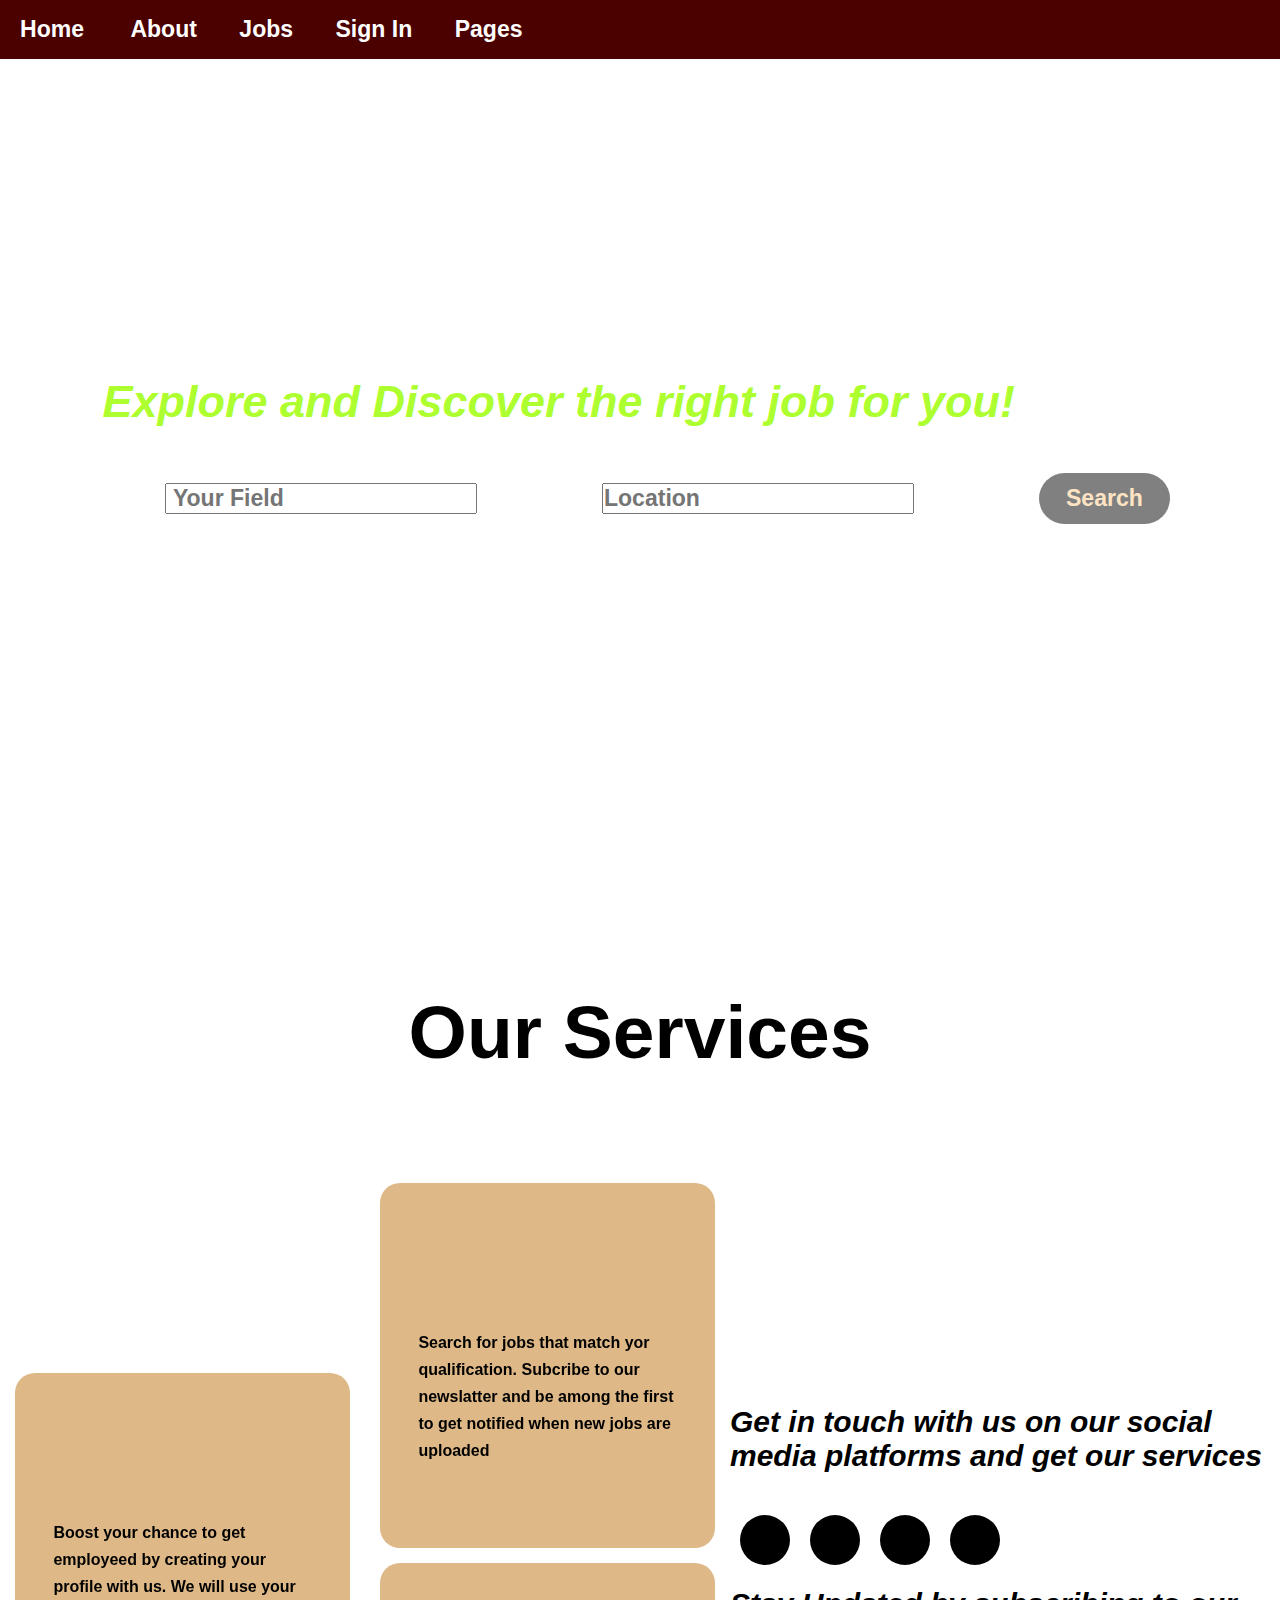
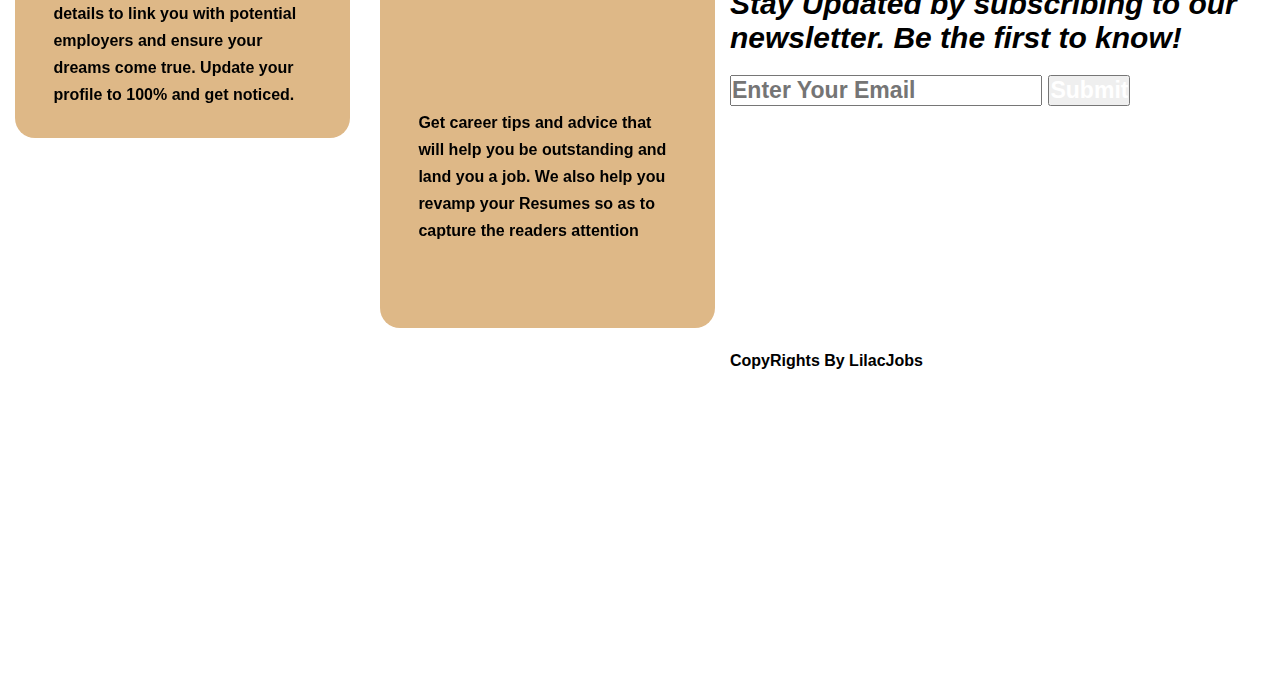
==== commit d72c7244: "index" ====
--- a/index.html
+++ b/index.html
@@ -48,9 +48,9 @@
                     </div>
                 </div>
             </nav>
-            </header>
+        </header>
             <div class="hero"> 
-              <div class="content">
+                <div class="content">
                  <h3 class="animated slideInLeft delay-8s">Explore and Discover the right job for you!</h3>
                     <div class="main">
                        <input id="field" type="text" placeholder=" Your Field">
@@ -64,7 +64,7 @@
                 <div class="title">
                     <h2>Our Services</h2>
                 </div>
-            <div class="row">
+              <div class="row">
                 <div class="box">
                     <div class="card">
                         <div class="card-side front">
@@ -77,7 +77,7 @@
                             <i class="fa-solid fa-user"></i>
                             <div class="pra">
                                 <p>Search for jobs that match yor qualification. Subcribe to our newslatter and be among the first to get notified when new jobs are uploaded</p>
-                             </div>
+                            </div>
                         </div>
                     </div>
                 </div>
@@ -95,8 +95,6 @@
                         <div class="pra">
                             <p>Get career tips and advice that will help you be outstanding and land you a job. We also help you revamp your Resumes so as to capture the readers attention</p>
                         </div>
-                        </div>
-                        
                     </div>
                 </div>
                 <div class="">
@@ -115,8 +113,7 @@
                         </div>
                         
                     </div>
-                </div>
-            </div>
+              </div>
             </div>
 
             <!----footer start---->
@@ -131,14 +128,14 @@
                     </div>
 
                     <div clas="newslatter">  
-                     <p>Stay Updated by subscribing to our newsletter. Be the first to know!</p> 
+                        <p>Stay Updated by subscribing to our newsletter. Be the first to know!</p> 
+                    </div>
                       <form>
                         <input type="email" name="email" id="mail" placeholder="Enter Your Email">
                         <input type="submit" name="submit" id="Subscribe">
                       </form>
-                    </div>
-                 <p class="end">CopyRights By LilacJobs</p>
-                </div>
+                         <p class="end">CopyRights By LilacJobs</p>
+            </div>
             </footer>
         </body>
 </html>--- a/styles.css
+++ b/styles.css
@@ -285,21 +285,6 @@
     border: 2px solid #f9004d;
     cursor: pointer;
 }
-.contact-us .button-two{
-    background-color: #f9004d;
-    color: black;
-    text-decoration: none;
-    border: 2px solid transparent;
-    font-weight: bold;
-    padding: 13px 30px;
-    border-radius: 30px;
-    transition: .4s;
-}
-.contact-us .button:hover{
-    background-color: transparent;
-    border: 2px solid;
-    cursor: pointer;
-}
 footer{
     position: relative;
     width: 100%;
